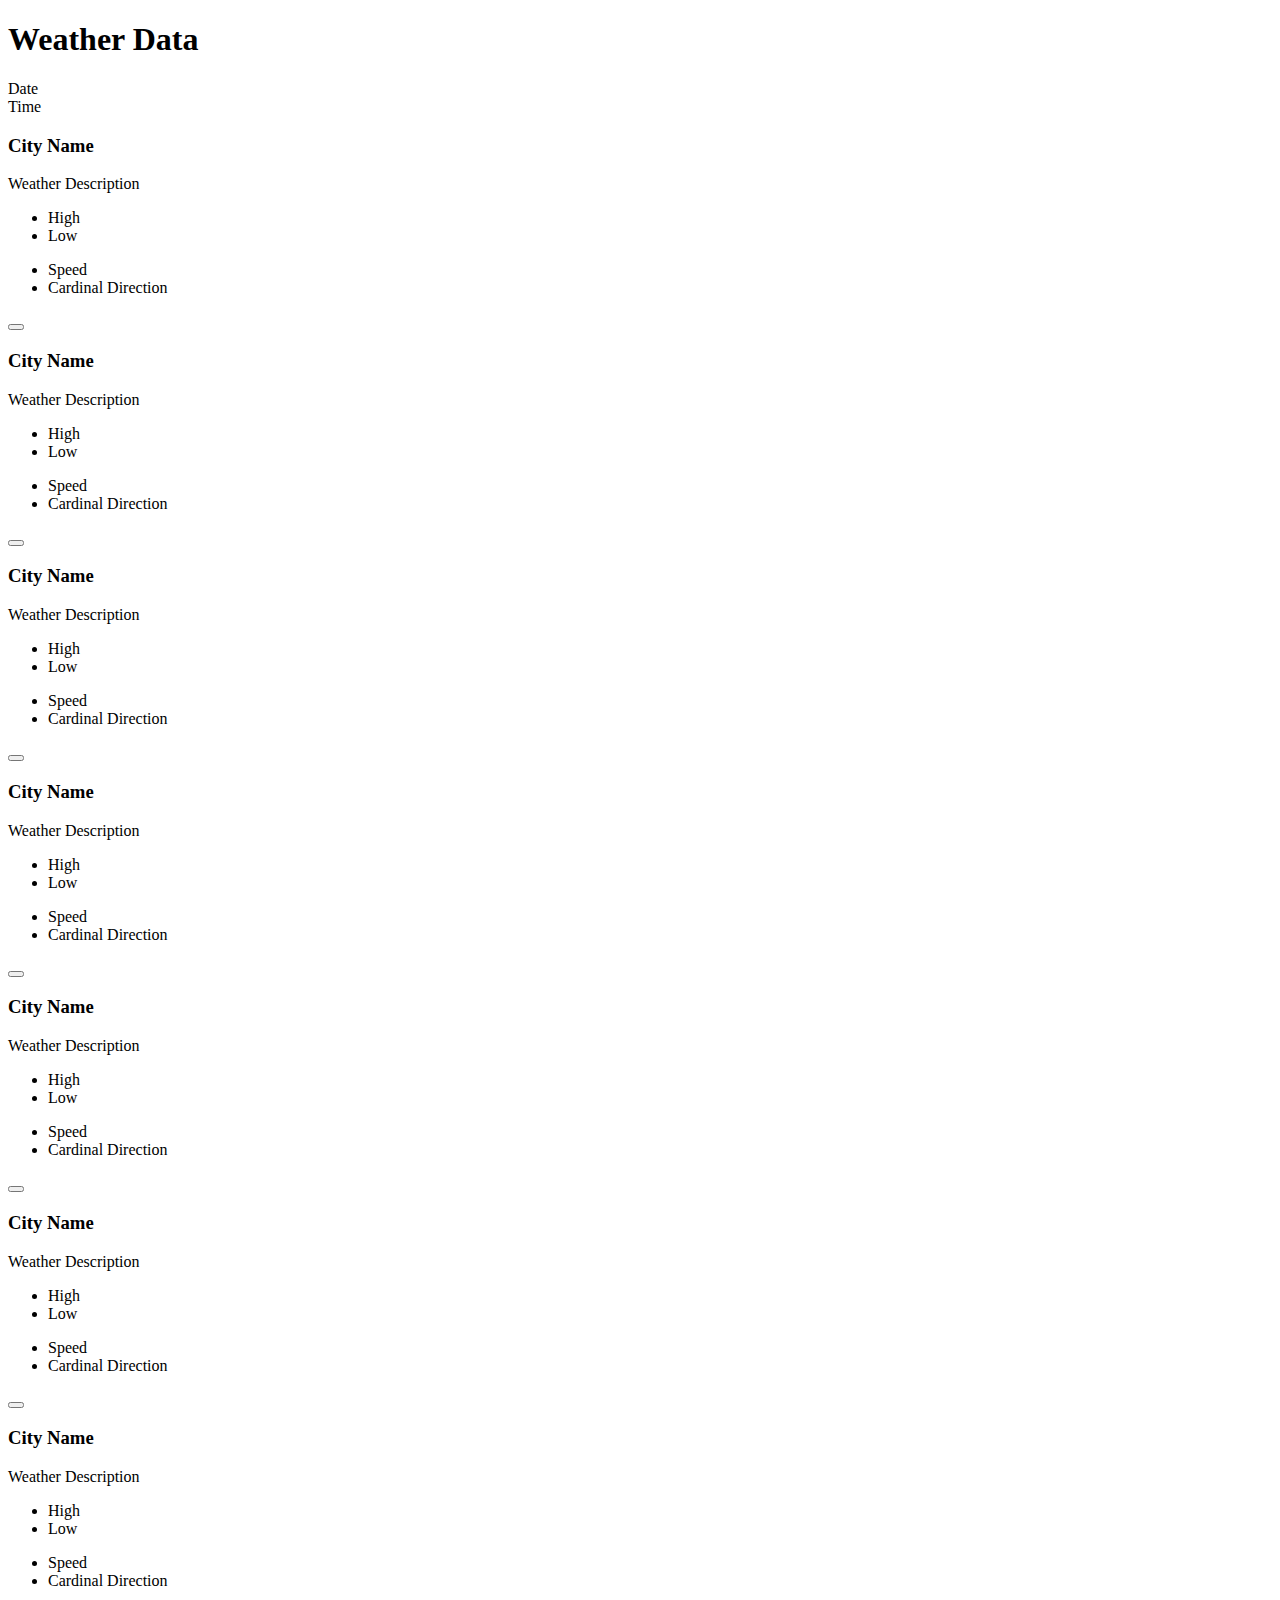
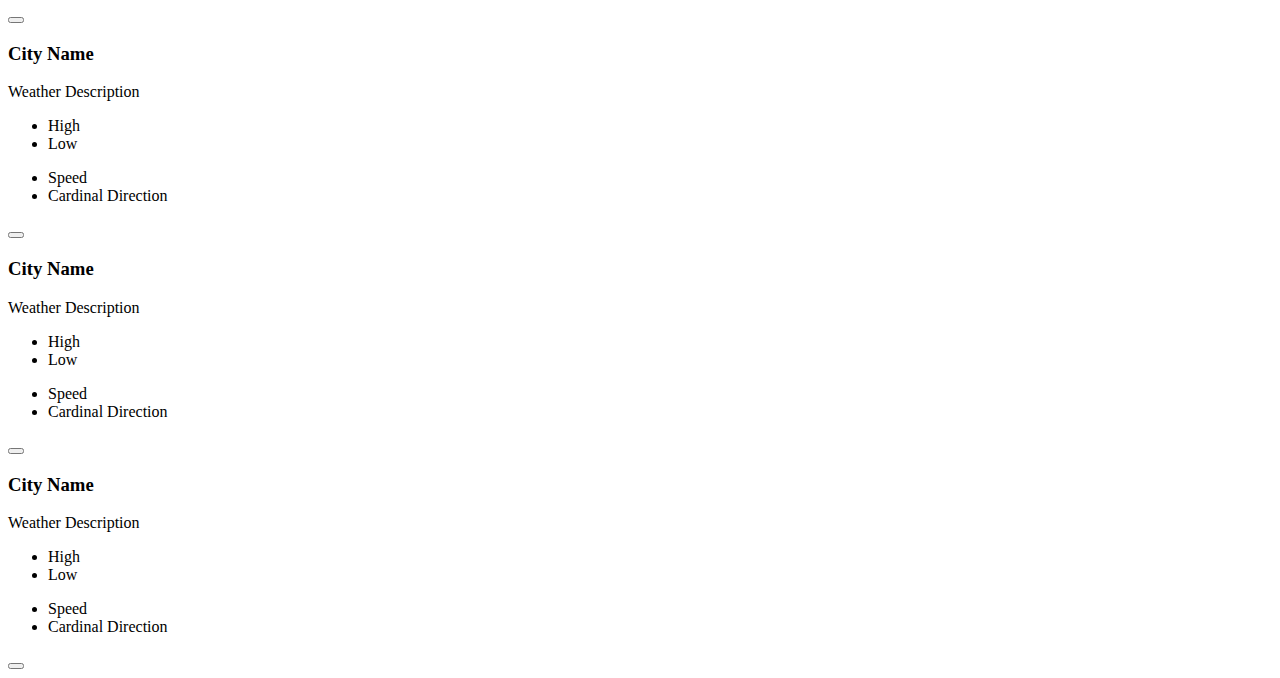
==== static.html @ 9c73d764 "added static.html with some styles" ====
<!DOCTYPE html>
<html>
<head>
	<title>Local on the 8's</title>
	<link rel="stylesheet" type="text/css" href="styles.css">
</head>
<body>
	<header>
		<h1 id="page-title">Weather Data</h1>
		<div id="day-time">
			<div class="no-styles">Date</div>
			<div class="no-styles">Time</div>
		</div>
	</header>
	<article>
		<section>
			<h3>City Name</h3>
			<span id="desc">Weather Description</span>
			<div class="temp">
				<ul>
					<li class="no-styles temp-value">High</li>
					<li class="no-styles temp-value">Low</li>
				</ul>
			</div>
			<div class="wind-desc">
				<ul>
					<li class="no-styles wind">Speed</li>
					<li class="no-styles wind">Cardinal Direction</li>
				</ul>
			</div>
			<button class="on-click"></button>
		</section>
		<section>
			<h3>City Name</h3>
			<span id="desc">Weather Description</span>
			<div class="temp">
				<ul>
					<li class="no-styles temp-value">High</li>
					<li class="no-styles temp-value">Low</li>
				</ul>
			</div>
			<div class="wind-desc">
				<ul>
					<li class="no-styles wind">Speed</li>
					<li class="no-styles wind">Cardinal Direction</li>
				</ul>
			</div>
			<button class="on-click"></button>
		</section>
		<section>
			<h3>City Name</h3>
			<span id="desc">Weather Description</span>
			<div class="temp">
				<ul>
					<li class="no-styles temp-value">High</li>
					<li class="no-styles temp-value">Low</li>
				</ul>
			</div>
			<div class="wind-desc">
				<ul>
					<li class="no-styles wind">Speed</li>
					<li class="no-styles wind">Cardinal Direction</li>
				</ul>
			</div>
			<button class="on-click"></button>
		</section>
		<section>
			<h3>City Name</h3>
			<span id="desc">Weather Description</span>
			<div class="temp">
				<ul>
					<li class="no-styles temp-value">High</li>
					<li class="no-styles temp-value">Low</li>
				</ul>
			</div>
			<div class="wind-desc">
				<ul>
					<li class="no-styles wind">Speed</li>
					<li class="no-styles wind">Cardinal Direction</li>
				</ul>
			</div>
			<button class="on-click"></button>
		</section>
		<section>
			<h3>City Name</h3>
			<span id="desc">Weather Description</span>
			<div class="temp">
				<ul>
					<li class="no-styles temp-value">High</li>
					<li class="no-styles temp-value">Low</li>
				</ul>
			</div>
			<div class="wind-desc">
				<ul>
					<li class="no-styles wind">Speed</li>
					<li class="no-styles wind">Cardinal Direction</li>
				</ul>
			</div>
			<button class="on-click"></button>
		</section>
		<section>
			<h3>City Name</h3>
			<span id="desc">Weather Description</span>
			<div class="temp">
				<ul>
					<li class="no-styles temp-value">High</li>
					<li class="no-styles temp-value">Low</li>
				</ul>
			</div>
			<div class="wind-desc">
				<ul>
					<li class="no-styles wind">Speed</li>
					<li class="no-styles wind">Cardinal Direction</li>
				</ul>
			</div>
			<button class="on-click"></button>
		</section>
		<section>
			<h3>City Name</h3>
			<span id="desc">Weather Description</span>
			<div class="temp">
				<ul>
					<li class="no-styles temp-value">High</li>
					<li class="no-styles temp-value">Low</li>
				</ul>
			</div>
			<div class="wind-desc">
				<ul>
					<li class="no-styles wind">Speed</li>
					<li class="no-styles wind">Cardinal Direction</li>
				</ul>
			</div>
			<button class="on-click"></button>
		</section>
		<section>
			<h3>City Name</h3>
			<span id="desc">Weather Description</span>
			<div class="temp">
				<ul>
					<li class="no-styles temp-value">High</li>
					<li class="no-styles temp-value">Low</li>
				</ul>
			</div>
			<div class="wind-desc">
				<ul>
					<li class="no-styles wind">Speed</li>
					<li class="no-styles wind">Cardinal Direction</li>
				</ul>
			</div>
			<button class="on-click"></button>
		</section>
		<section>
			<h3>City Name</h3>
			<span id="desc">Weather Description</span>
			<div class="temp">
				<ul>
					<li class="no-styles temp-value">High</li>
					<li class="no-styles temp-value">Low</li>
				</ul>
			</div>
			<div class="wind-desc">
				<ul>
					<li class="no-styles wind">Speed</li>
					<li class="no-styles wind">Cardinal Direction</li>
				</ul>
			</div>
			<button class="on-click"></button>
		</section>
		<section>
			<h3>City Name</h3>
			<span id="desc">Weather Description</span>
			<div class="temp">
				<ul>
					<li class="no-styles temp-value">High</li>
					<li class="no-styles temp-value">Low</li>
				</ul>
			</div>
			<div class="wind-desc">
				<ul>
					<li class="no-styles wind">Speed</li>
					<li class="no-styles wind">Cardinal Direction</li>
				</ul>
			</div>
			<button class="on-click"></button>
		</section>
	</article>

</body>
</html>
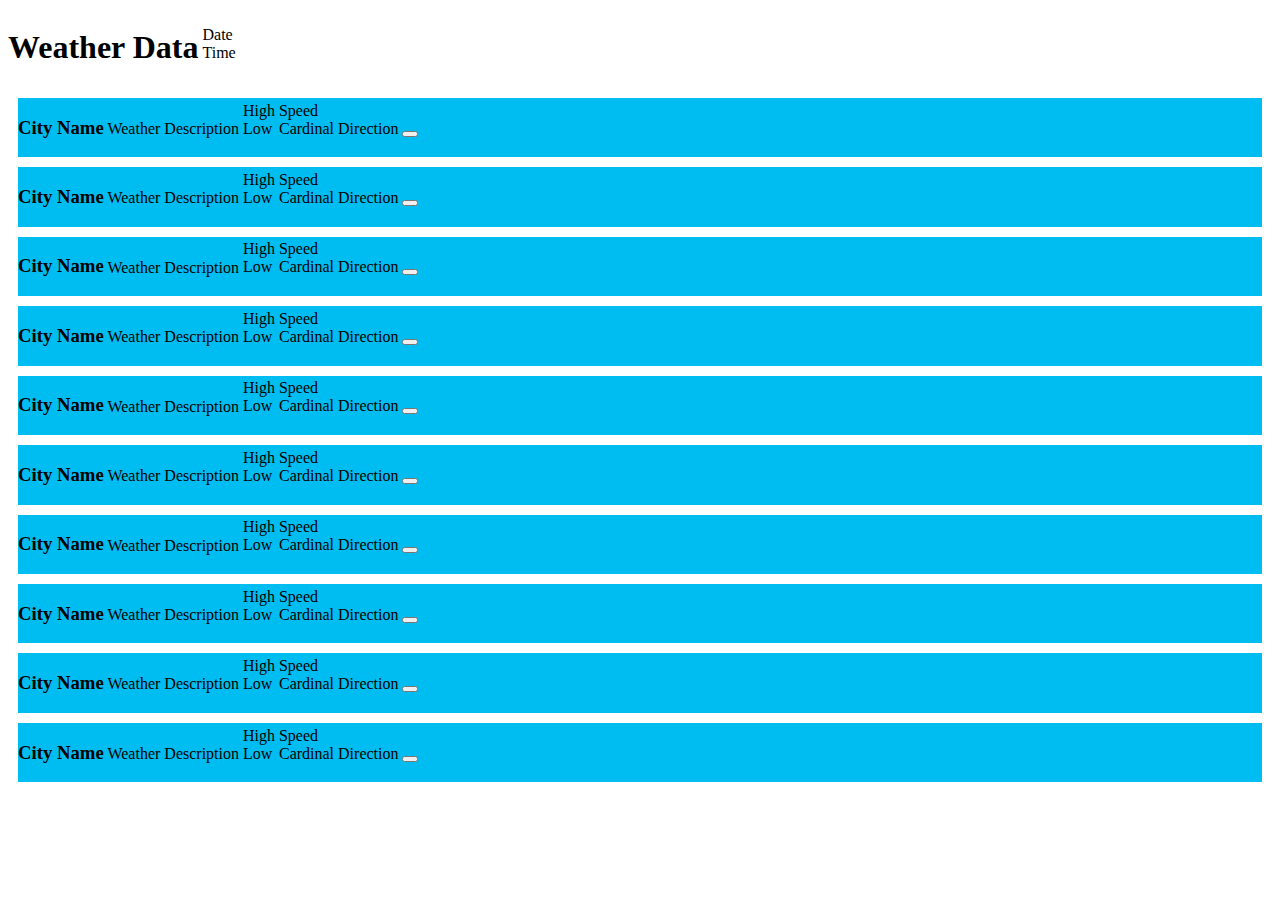
==== commit 4b318a23: "Hey" ====
--- a/static.html
+++ b/static.html
@@ -2,7 +2,7 @@
 <html>
 <head>
 	<title>Local on the 8's</title>
-	<link rel="stylesheet" type="text/css" href="styles.css">
+	<link rel="stylesheet" type="text/css" href="src/css/main.css">
 </head>
 <body>
 	<header>
--- a/src/css/main.css
+++ b/src/css/main.css
@@ -0,0 +1,34 @@
+*, *:before, *:after {
+	box-sizing: border-box;
+}
+
+.cf:after {
+	content: "";
+	display: block;
+	clear: both;
+}
+
+ul {
+	padding: 0;
+	margin: 0;
+}
+
+.no-styles {
+	list-style-type: none;
+}
+
+h3,
+.temp,
+.wind-desc,
+h1,
+#day-time,
+.desc {
+	display: inline-block;
+}
+
+
+section {
+	background-color: #00bdf1;
+	margin: 10px;
+}
+
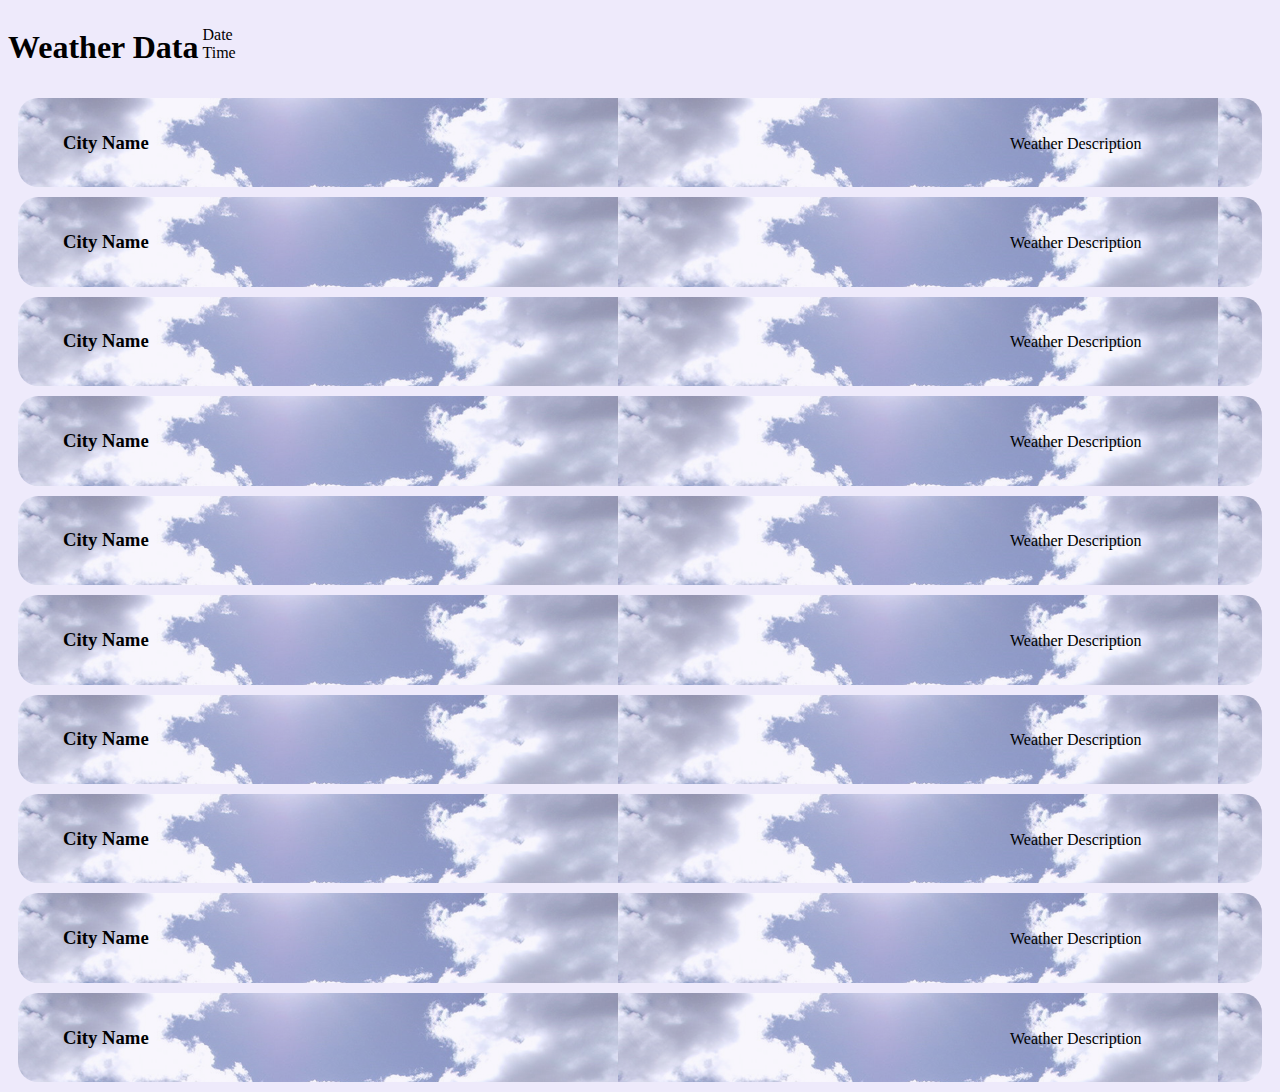
==== commit e8324b34: "added styles" ====
--- a/static.html
+++ b/static.html
@@ -13,10 +13,10 @@
 		</div>
 	</header>
 	<article>
-		<section>
+		<section class="photo">
 			<h3>City Name</h3>
 			<span id="desc">Weather Description</span>
-			<div class="temp">
+			<!-- <div class="temp">
 				<ul>
 					<li class="no-styles temp-value">High</li>
 					<li class="no-styles temp-value">Low</li>
@@ -27,13 +27,12 @@
 					<li class="no-styles wind">Speed</li>
 					<li class="no-styles wind">Cardinal Direction</li>
 				</ul>
-			</div>
-			<button class="on-click"></button>
+			</div> -->
 		</section>
-		<section>
+		<section class="photo">
 			<h3>City Name</h3>
 			<span id="desc">Weather Description</span>
-			<div class="temp">
+			<!-- <div class="temp">
 				<ul>
 					<li class="no-styles temp-value">High</li>
 					<li class="no-styles temp-value">Low</li>
@@ -44,13 +43,12 @@
 					<li class="no-styles wind">Speed</li>
 					<li class="no-styles wind">Cardinal Direction</li>
 				</ul>
-			</div>
-			<button class="on-click"></button>
+			</div> -->
 		</section>
-		<section>
+		<section class="photo">
 			<h3>City Name</h3>
 			<span id="desc">Weather Description</span>
-			<div class="temp">
+			<!-- <div class="temp">
 				<ul>
 					<li class="no-styles temp-value">High</li>
 					<li class="no-styles temp-value">Low</li>
@@ -61,13 +59,12 @@
 					<li class="no-styles wind">Speed</li>
 					<li class="no-styles wind">Cardinal Direction</li>
 				</ul>
-			</div>
-			<button class="on-click"></button>
+			</div> -->
 		</section>
-		<section>
+		<section class="photo">
 			<h3>City Name</h3>
 			<span id="desc">Weather Description</span>
-			<div class="temp">
+			<!-- <div class="temp">
 				<ul>
 					<li class="no-styles temp-value">High</li>
 					<li class="no-styles temp-value">Low</li>
@@ -78,13 +75,12 @@
 					<li class="no-styles wind">Speed</li>
 					<li class="no-styles wind">Cardinal Direction</li>
 				</ul>
-			</div>
-			<button class="on-click"></button>
+			</div> -->
 		</section>
-		<section>
+		<section class="photo">
 			<h3>City Name</h3>
 			<span id="desc">Weather Description</span>
-			<div class="temp">
+			<!-- <div class="temp">
 				<ul>
 					<li class="no-styles temp-value">High</li>
 					<li class="no-styles temp-value">Low</li>
@@ -95,13 +91,12 @@
 					<li class="no-styles wind">Speed</li>
 					<li class="no-styles wind">Cardinal Direction</li>
 				</ul>
-			</div>
-			<button class="on-click"></button>
+			</div> -->
 		</section>
-		<section>
+		<section class="photo">
 			<h3>City Name</h3>
 			<span id="desc">Weather Description</span>
-			<div class="temp">
+			<!-- <div class="temp">
 				<ul>
 					<li class="no-styles temp-value">High</li>
 					<li class="no-styles temp-value">Low</li>
@@ -112,13 +107,12 @@
 					<li class="no-styles wind">Speed</li>
 					<li class="no-styles wind">Cardinal Direction</li>
 				</ul>
-			</div>
-			<button class="on-click"></button>
+			</div> -->
 		</section>
-		<section>
+		<section class="photo">
 			<h3>City Name</h3>
 			<span id="desc">Weather Description</span>
-			<div class="temp">
+			<!-- <div class="temp">
 				<ul>
 					<li class="no-styles temp-value">High</li>
 					<li class="no-styles temp-value">Low</li>
@@ -129,13 +123,12 @@
 					<li class="no-styles wind">Speed</li>
 					<li class="no-styles wind">Cardinal Direction</li>
 				</ul>
-			</div>
-			<button class="on-click"></button>
+			</div> -->
 		</section>
-		<section>
+		<section class="photo">
 			<h3>City Name</h3>
 			<span id="desc">Weather Description</span>
-			<div class="temp">
+			<!-- <div class="temp">
 				<ul>
 					<li class="no-styles temp-value">High</li>
 					<li class="no-styles temp-value">Low</li>
@@ -146,13 +139,12 @@
 					<li class="no-styles wind">Speed</li>
 					<li class="no-styles wind">Cardinal Direction</li>
 				</ul>
-			</div>
-			<button class="on-click"></button>
+			</div> -->
 		</section>
-		<section>
+		<section class="photo">
 			<h3>City Name</h3>
 			<span id="desc">Weather Description</span>
-			<div class="temp">
+			<!-- <div class="temp">
 				<ul>
 					<li class="no-styles temp-value">High</li>
 					<li class="no-styles temp-value">Low</li>
@@ -163,13 +155,12 @@
 					<li class="no-styles wind">Speed</li>
 					<li class="no-styles wind">Cardinal Direction</li>
 				</ul>
-			</div>
-			<button class="on-click"></button>
+			</div> -->
 		</section>
-		<section>
+		<section class="photo">
 			<h3>City Name</h3>
 			<span id="desc">Weather Description</span>
-			<div class="temp">
+			<!-- <div class="temp">
 				<ul>
 					<li class="no-styles temp-value">High</li>
 					<li class="no-styles temp-value">Low</li>
@@ -180,8 +171,7 @@
 					<li class="no-styles wind">Speed</li>
 					<li class="no-styles wind">Cardinal Direction</li>
 				</ul>
-			</div>
-			<button class="on-click"></button>
+			</div> -->
 		</section>
 	</article>
 
--- a/src/css/main.css
+++ b/src/css/main.css
@@ -17,18 +17,58 @@
 	list-style-type: none;
 }
 
+body {
+	background-color: #eeeafb;
+}
+
 h3,
 .temp,
 .wind-desc,
 h1,
 #day-time,
-.desc {
+#desc {
 	display: inline-block;
 }
 
 
 section {
-	background-color: #00bdf1;
 	margin: 10px;
+	border-radius: 50px;
+	position: relative;
+	z-index: 1;
+
 }
 
+h3,
+#desc {
+	width: 45%;
+}
+
+h3 {
+	padding: 15px 0;
+	padding-left: 45px;
+}
+
+#desc {
+	text-align: right;
+}
+
+.photo:after {
+	content: '';
+	position: absolute;
+	top: 0;
+	right: 0;
+	bottom: 0;
+	left: 0;
+	background-image: url('../../partly-cloudy.jpg');
+	z-index: -1;
+	opacity: 0.6;
+	border-radius: 20px;
+}
+
+
+
+
+
+
+
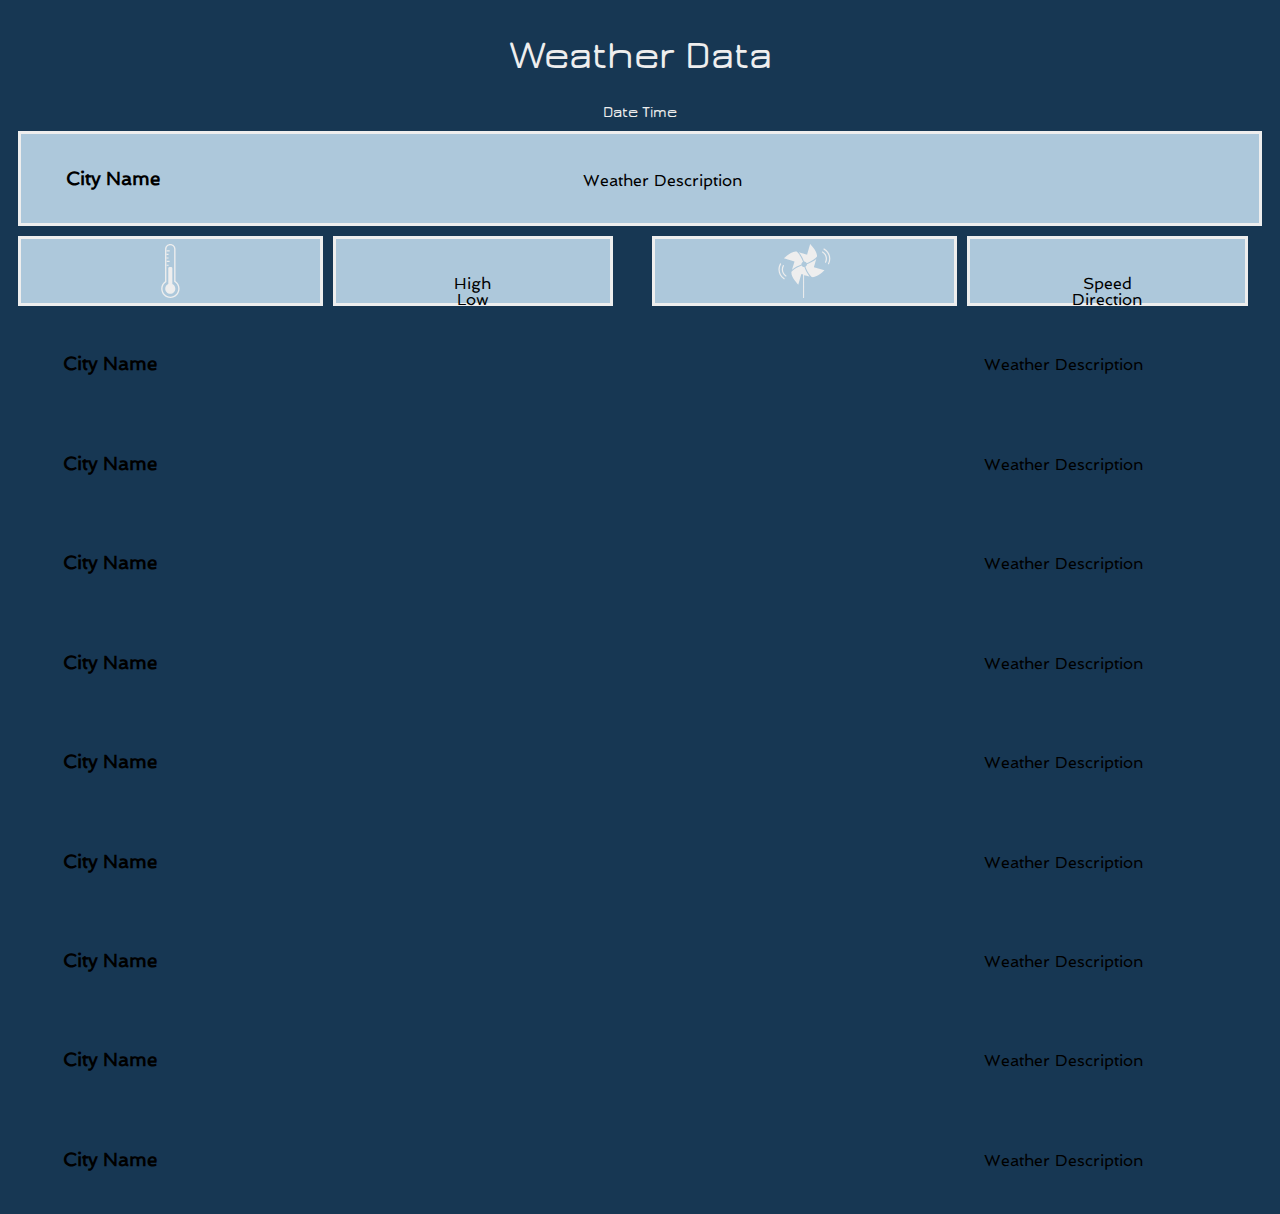
==== commit cd311a18: "completed mobile view" ====
--- a/static.html
+++ b/static.html
@@ -8,28 +8,90 @@
 	<header>
 		<h1 id="page-title">Weather Data</h1>
 		<div id="day-time">
-			<div class="no-styles">Date</div>
-			<div class="no-styles">Time</div>
+			<div id="date" class="no-styles">Date</div>
+			<div id="time" class="no-styles">Time</div>
 		</div>
 	</header>
 	<article>
-		<section class="photo">
-			<h3>City Name</h3>
-			<span id="desc">Weather Description</span>
-			<!-- <div class="temp">
-				<ul>
-					<li class="no-styles temp-value">High</li>
-					<li class="no-styles temp-value">Low</li>
-				</ul>
-			</div>
-			<div class="wind-desc">
-				<ul>
-					<li class="no-styles wind">Speed</li>
-					<li class="no-styles wind">Cardinal Direction</li>
-				</ul>
-			</div> -->
-		</section>
-		<section class="photo">
+		<section class="cf">
+			<div class="city-info">
+				<h3>City Name</h3>
+				<span class="desc">Weather Description</span>
+			</div>
+			<section class="temp-container">
+				<div id="thermometer">
+			<!-- SVG IMAGE -->
+					<svg version="1.1" xmlns="http://www.w3.org/2000/svg" xmlns:xlink="http://www.w3.org/1999/xlink" x="0px" y="0px"
+						 viewBox="0 0 321.033 939.519" style="enable-background:new 0 0 321.033 939.519;" xml:space="preserve">
+						<g id="thermometer-2">
+							<path id="thermometer-2_1_" d="M249.88,645.577V88.606C249.88,39.725,208.951,0,158.658,0C108.4,0,67.47,39.725,67.47,88.606
+								v559.553C25.543,678.073,0,727.022,0,778.968c0,88.467,72.014,160.551,160.517,160.551c88.467,0,160.517-72.083,160.517-160.551
+								C321.033,725.128,294.079,675.215,249.88,645.577z M160.517,915.696c-75.525,0-136.73-61.204-136.73-136.728
+								c0-50.26,27.092-94.148,67.47-117.901V88.606c0-35.87,30.121-64.854,67.401-64.854c37.212,0,67.435,28.984,67.435,64.854v570.327
+								c42.41,23.235,71.12,68.262,71.12,120.035C297.212,854.492,236.007,915.696,160.517,915.696z M148.468,130.362H97.178v-20.241
+								h51.291V130.362z M146.816,313.081H97.97v-20.207h48.846V313.081z M128.468,190.981H95.284v-20.206h33.184V190.981z
+								 M128.468,253.253H95.25v-20.172h33.218V253.253z M96.936,359.38h33.15v20.207h-33.15V359.38z M246.713,778.244
+								c0,48.606-39.38,88.056-88.055,88.056c-48.641,0-88.055-39.45-88.055-88.056c0-36.317,21.927-67.436,53.253-80.894V420.035
+								c0-17.9,18.554-18.555,38.003-18.555c19.483,0,32.53,0.654,32.53,18.555v277.796C225.198,711.532,246.713,742.341,246.713,778.244z
+								"/>
+						</g>
+						<g id="Layer_1">
+						</g>
+					</svg>
+			<!-- END SVG IMAGE -->
+				</div>
+				<div class="temp">
+					<ul>
+						<li class="no-styles temp-value">High</li>
+						<li class="no-styles temp-value">Low</li>
+					</ul>
+				</div>
+			</section>
+			<section class="wind-container">
+				<div id="wind">
+			<!-- SVG IMAGE -->
+					<svg version="1.1" xmlns="http://www.w3.org/2000/svg" xmlns:xlink="http://www.w3.org/1999/xlink" x="0px" y="0px"
+						 viewBox="0 0 762.387 793.395" style="enable-background:new 0 0 762.387 793.395;" xml:space="preserve">
+						<g id="weather-vane-2">
+							<path id="weather-vane-2_1_" d="M236.062,256.867L79.9,211.118c0,0,115.49-116.282,188.571-99.174
+								c32.461,26.092,59.828,73.563,78.657,116.076c5.284,11.807,9.88,23.167,13.89,33.597c-10.224,4.75-18.434,13.735-21.824,25.439
+								c-1.325,4.647-1.79,9.328-1.532,13.838c-41.016,15.525-97.436,41.136-136.833,76.282c18.4-62.926,35.181-120.31,35.181-120.31
+								H236.062z M389.951,259.242c11.67,3.442,20.638,11.704,25.439,21.859c10.413-3.958,21.772-8.605,33.58-13.872
+								c42.513-18.829,90.017-46.196,116.076-78.692C582.171,115.525,465.82,0,465.82,0l-45.697,156.145v-0.035
+								c0,0-57.367-16.764-120.327-35.181c35.181,39.38,60.757,95.835,76.282,136.764C380.674,257.487,385.305,257.968,389.951,259.242z
+								 M366.974,337.762c-11.704-3.408-20.637-11.601-25.491-21.755c-10.413,3.993-21.738,8.537-33.562,13.838
+								c-42.513,18.864-89.983,46.162-116.076,78.692c-17.126,73.08,99.225,188.502,99.225,188.502l45.697-156.144v0.068
+								c0,0,9.741,2.823,25.37,7.401c0,109.535,0,334.32,0,339.724c0,7.092,14.785,7.058,14.785,0c0-5.198,0-217.728,0-330.223
+								c18.589,5.474,57.831,11.773,80.155,18.279c-35.13-39.416-60.757-95.767-76.283-136.833
+								C376.251,339.586,371.604,339.173,366.974,337.762z M520.864,340.206c0,0,16.781-57.418,35.198-120.275
+								c-39.414,35.146-95.783,60.757-136.799,76.248c0.259,4.544-0.224,9.191-1.531,13.872c-3.442,11.669-11.688,20.654-21.877,25.439
+								c4.011,10.397,8.641,21.756,13.891,33.597c18.88,42.513,46.195,90.018,78.691,116.008c73.081,17.176,188.52-99.209,188.52-99.209
+								l-156.128-45.68H520.864z M651.673,111.256c-4.234-2.376-9.639-0.964-12.031,3.27c-2.427,4.268-0.93,9.673,3.287,12.048
+								c48.743,27.745,66.627,86.506,41.515,136.73c-2.169,4.337-0.431,9.639,3.924,11.808c1.273,0.689,2.634,0.929,3.943,0.929
+								c3.235,0,6.35-1.755,7.917-4.854C729.589,212.461,708.694,143.717,651.673,111.256z M674.839,67.813
+								c-4.268-2.409-9.621-0.929-12.048,3.339c-2.375,4.2-0.896,9.57,3.321,12.014c72.514,41.273,99.088,128.709,61.739,203.373
+								c-2.185,4.303-0.431,9.639,3.941,11.807c1.291,0.585,2.6,0.929,3.925,0.929c3.235,0,6.334-1.79,7.917-4.853
+								C785.2,211.256,755.665,113.907,674.839,67.813z M114.374,461.549c-47.056-30.568-61.497-90.259-33.562-138.865
+								c2.427-4.269,0.981-9.639-3.253-12.082c-4.234-2.41-9.621-0.964-12.066,3.27c-32.685,56.902-15.8,126.782,39.312,162.444
+								c2.892,1.894,6.472,1.859,9.26,0.207c1.136-0.654,2.134-1.584,2.926-2.789C119.659,469.639,118.488,464.233,114.374,461.549z
+								 M88.746,503.579C18.695,458.175-2.751,369.328,38.816,297.005c2.427-4.234,0.929-9.604-3.236-12.083
+								c-4.269-2.375-9.656-0.964-12.1,3.27c-46.265,80.654-22.323,179.587,55.663,230.154c2.926,1.894,6.489,1.86,9.277,0.207
+								c1.136-0.688,2.168-1.618,2.926-2.823C93.996,511.669,92.808,506.196,88.746,503.579z"/>
+						</g>
+						<g id="Layer_1">
+						</g>
+					</svg>
+			<!-- END SVG IMAGE -->
+				</div>
+				<div class="wind-desc">
+					<ul>
+						<li class="no-styles wind">Speed</li>
+						<li class="no-styles wind">Direction</li>
+					</ul>
+				</div>
+			</section>
+		</section>
+		<section>
 			<h3>City Name</h3>
 			<span id="desc">Weather Description</span>
 			<!-- <div class="temp">
--- a/src/css/main.css
+++ b/src/css/main.css
@@ -1,6 +1,86 @@
 *, *:before, *:after {
 	box-sizing: border-box;
 }
+
+
+/*Start of LOADING ANIMATION*/
+
+body {
+  background-color: #eee;
+}
+
+.container {
+  position: absolute;
+  top: 50%;
+  left: 50%;
+  width: 100px;
+  height: 100px;
+  margin-top: -50px;
+  margin-left: -50px;
+
+  /* Rotate without tweening, 90 degrees CCW every second */
+  animation: rotate 4s steps(4) infinite;
+  -webkit-animation: rotate 4s steps(4) infinite;
+}
+
+.box {
+  position: absolute;
+  background-color: #6DAEDB;  /* Lighter shade: ADC8DB */  /* Darker shade: 173753 */
+}
+
+/* This one stays put */
+.box1 {  
+  top: 0;
+  left: 0;
+  width: 50%;
+  height: 100%;
+}
+
+/* This one drops down */
+.box2 {
+  top: 0;
+  left: 50%;
+  width: 50%;
+  height: 50%;
+  
+  animation-name: drop;
+  animation-duration: 1s;  
+  animation-timing-function: cubic-bezier;  
+  animation-iteration-count: infinite;
+  
+  -webkit-animation-name: drop;
+  -webkit-animation-duration: 1s;  
+  -webkit-animation-timing-function: cubic-bezier;
+  -webkit-animation-iteration-count: infinite;   
+}
+
+@keyframes drop {
+  0%   { top: 0%;  left: 50%; }
+  50%  { top: 50%; left: 50%; }
+  100% { top: 50%; left: 50%; }
+}
+
+@-webkit-keyframes drop {
+  0%   { top: 0%;  left: 50%; }
+  50%  { top: 50%; left: 50%; }
+  100% { top: 50%; left: 50%; }
+}
+
+@keyframes rotate {
+  from { transform: rotate(0deg);    }
+  to   { transform: rotate(-360deg); }
+}
+
+@-webkit-keyframes rotate {
+  from { -webkit-transform: rotate(0deg);    }
+  to   { -webkit-transform: rotate(-360deg); }
+}
+
+/* End of LOADING ANIMATION*/
+
+
+
+
 
 .cf:after {
 	content: "";
@@ -17,25 +97,32 @@
 	list-style-type: none;
 }
 
+
 body {
-	background-color: #eeeafb;
-}
+
+	background-color: #173753;
+
+	
+}
+
 
 h3,
 .temp,
 .wind-desc,
 h1,
 #day-time,
-#desc {
+#desc, 
+#date,
+#time {
 	display: inline-block;
 }
 
 
 section {
 	margin: 10px;
-	border-radius: 50px;
-	position: relative;
-	z-index: 1;
+	/*border-radius: 50px;*/
+	/*position: relative;
+	z-index: 1;*/
 
 }
 
@@ -53,22 +140,138 @@
 	text-align: right;
 }
 
-.photo:after {
-	content: '';
-	position: absolute;
-	top: 0;
-	right: 0;
-	bottom: 0;
-	left: 0;
-	background-image: url('../../partly-cloudy.jpg');
-	z-index: -1;
-	opacity: 0.6;
-	border-radius: 20px;
-}
-
-
-
-
-
-
-
+
+/* --- FONT FAMILIES --- */
+
+@font-face {
+  font-family: Jura-bold;
+  src: url('../../Jura/Jura-DemiBold.ttf');
+}
+
+#page-title,
+#date,
+#time {
+  font-family: Jura-bold;
+  color: #eee;
+}
+
+#page-title {
+  font-size: 40px;
+  text-align: center;
+  width: 100%;
+}
+
+#day-time {
+  text-align: center;
+  width: 100%;
+}
+
+
+@font-face {
+  font-family: spinnaker-regular;
+  src: url('../../Spinnaker/Spinnaker-Regular.ttf');
+}
+
+section {
+  font-family: spinnaker-regular;
+}
+
+
+.city-info,
+.temp,
+.wind-desc {
+  background-color: #ADC8DB;
+}
+
+#thermometer,
+#wind {
+  width: 50%;
+  height: 70px;
+  background-color: #ADC8DB;
+  float: left; 
+  fill: #eee;
+  padding: 5px 0;
+  border: 3px solid #eee;
+}
+
+#thermometer svg {
+  width: 100%;
+  height: 100%;
+}
+
+#wind svg {
+  width: 100%;
+  height: 100%;
+
+}
+
+
+.wind-desc,
+.temp {
+  width: 46%;
+  height: 70px;
+  text-align: center;
+  line-height: 100%;
+  padding-top: 6%;
+  margin-left: 10px;
+  border: 3px solid #eee;
+}
+
+.temp {
+  float: left;
+
+}
+
+.temp-container,
+.wind-container {
+  width: 49%;
+  margin: 0;
+  margin-top: 10px;
+}
+
+.temp-container {
+  float: left;
+  /*margin: 5px;*/
+}
+
+.wind-container {
+  float: right;
+  /*margin: 5px;*/
+}
+
+.city-info {
+  border: 3px solid #eee;
+}
+
+
+
+
+
+
+
+
+
+
+
+
+
+
+
+
+
+
+
+
+
+
+
+
+
+
+
+
+
+
+
+
+
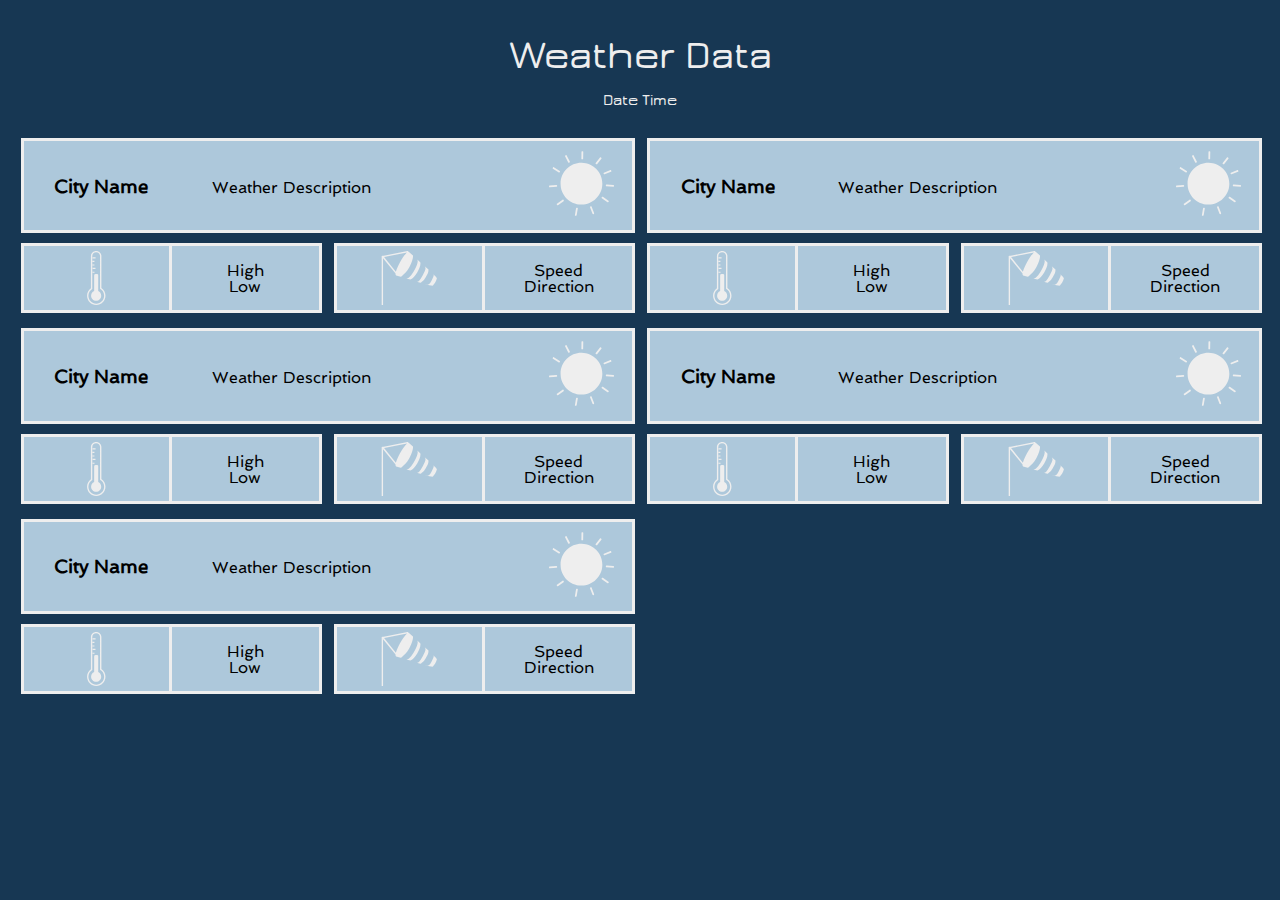
==== commit fe833c23: "added responsiveness" ====
--- a/static.html
+++ b/static.html
@@ -12,14 +12,51 @@
 			<div id="time" class="no-styles">Time</div>
 		</div>
 	</header>
-	<article>
-		<section class="cf">
+	<article class="cf">
+		<section class="cf main-sections">
 			<div class="city-info">
 				<h3>City Name</h3>
 				<span class="desc">Weather Description</span>
+			<div class="sun">
+		<!-- SVG IMAGE -->
+				<svg version="1.1" xmlns="http://www.w3.org/2000/svg" xmlns:xlink="http://www.w3.org/1999/xlink" x="0px" y="0px"
+			 viewBox="0 0 705.139 701.386" style="enable-background:new 0 0 705.139 701.386;" xml:space="preserve">
+				<g id="sun">
+					<path id="sun_1_" d="M578.597,356.577c-1.98,125.112-104.974,224.922-230.104,222.96
+						c-125.095-1.962-224.888-104.957-222.926-230.069c1.962-125.077,104.957-224.888,230.05-222.926
+						C480.731,128.504,580.559,231.499,578.597,356.577z M357.563,88.383l6.437,0.104c3.528,0.051,6.455-2.737,6.523-6.317l1.187-75.56
+						c0.052-3.545-2.806-6.455-6.316-6.506l-6.437-0.104c-3.546-0.069-6.472,2.771-6.523,6.3l-1.187,75.559
+						C351.178,85.44,354.017,88.332,357.563,88.383z M208.699,121.809c1.635,3.184,5.525,4.423,8.692,2.788l5.697-2.909
+						c3.167-1.618,4.441-5.474,2.806-8.624l-34.406-67.332c-1.618-3.167-5.508-4.406-8.675-2.771l-5.748,2.875
+						c-3.133,1.686-4.389,5.56-2.754,8.692L208.699,121.809z M106.48,230.466c3.046,1.876,7.005,0.964,8.881-1.979l3.425-5.473
+						c1.877-3.012,1.016-7.005-2.031-8.864l-63.976-40.258c-2.978-1.859-6.988-0.93-8.882,2.014l-3.408,5.474
+						c-1.876,2.995-0.981,7.005,2.014,8.898L106.48,230.466z M88.648,378.436l-0.551-6.437c-0.292-3.512-3.425-6.146-6.936-5.835
+						l-75.318,6.454c-3.511,0.327-6.127,3.46-5.818,7.005l0.534,6.386c0.31,3.528,3.425,6.146,6.936,5.87l75.301-6.489
+						C86.342,385.113,88.993,381.946,88.648,378.436z M156.204,528.039c-2.082-2.858-6.127-3.546-9.019-1.429l-61.274,44.182
+						c-2.84,2.118-3.528,6.146-1.446,8.985l3.752,5.266c2.082,2.874,6.127,3.528,8.985,1.463l61.308-44.268
+						c2.857-2.083,3.528-6.11,1.429-8.951L156.204,528.039z M307.288,614.098l-6.334-1.032c-3.511-0.654-6.85,1.737-7.418,5.215
+						l-12.581,74.544c-0.585,3.493,1.738,6.815,5.249,7.435l6.368,1.032c3.477,0.603,6.816-1.755,7.401-5.215l12.582-74.562
+						C313.158,617.987,310.765,614.682,307.288,614.098z M454.534,598.107l-5.971,2.324c-3.356,1.307-4.992,5.007-3.719,8.347
+						l27.195,70.499c1.273,3.305,4.992,4.957,8.348,3.718l5.99-2.359c3.287-1.273,4.957-5.025,3.666-8.312l-27.177-70.483
+						C461.574,598.522,457.856,596.869,454.534,598.107z M584.156,494.458c-2.875-2.064-6.902-1.41-9.003,1.48l-3.716,5.268
+						c-2.049,2.84-1.377,6.919,1.497,8.949l61.515,43.96c2.908,2.03,6.901,1.325,8.966-1.515l3.735-5.268
+						c2.082-2.89,1.377-6.901-1.481-9.001L584.156,494.458z M699.147,367.333l-75.404-4.853c-3.562-0.224-6.627,2.444-6.851,6.024
+						l-0.413,6.404c-0.241,3.58,2.444,6.591,6.007,6.849l75.422,4.853c3.546,0.189,6.558-2.479,6.817-6.023l0.395-6.403
+						C705.395,370.621,702.709,367.592,699.147,367.333z M602.71,250.81l70.481-27.383c3.288-1.274,4.941-4.992,3.667-8.296
+						l-2.342-6.007c-1.307-3.339-5.007-4.974-8.33-3.649l-70.447,27.315c-3.321,1.307-4.941,5.025-3.666,8.313l2.341,6.024
+						C595.687,250.432,599.423,252.067,602.71,250.81z M512.229,141.671c2.788,2.169,6.833,1.738,9.036-1.05l47.039-59.191
+						c2.203-2.771,1.738-6.782-1.05-9.002l-5.009-3.993c-2.789-2.22-6.833-1.755-9.036,0.981l-47.039,59.191
+						c-2.203,2.771-1.74,6.851,1.05,9.019L512.229,141.671z"/>
+						</g>
+						<g id="Layer_1">
+						</g>
+					</svg>
+		<!-- END SVG IMAGE -->
+				</div>
 			</div>
+
 			<section class="temp-container">
-				<div id="thermometer">
+				<div class="thermometer">
 			<!-- SVG IMAGE -->
 					<svg version="1.1" xmlns="http://www.w3.org/2000/svg" xmlns:xlink="http://www.w3.org/1999/xlink" x="0px" y="0px"
 						 viewBox="0 0 321.033 939.519" style="enable-background:new 0 0 321.033 939.519;" xml:space="preserve">
@@ -48,35 +85,27 @@
 				</div>
 			</section>
 			<section class="wind-container">
-				<div id="wind">
-			<!-- SVG IMAGE -->
-					<svg version="1.1" xmlns="http://www.w3.org/2000/svg" xmlns:xlink="http://www.w3.org/1999/xlink" x="0px" y="0px"
-						 viewBox="0 0 762.387 793.395" style="enable-background:new 0 0 762.387 793.395;" xml:space="preserve">
-						<g id="weather-vane-2">
-							<path id="weather-vane-2_1_" d="M236.062,256.867L79.9,211.118c0,0,115.49-116.282,188.571-99.174
-								c32.461,26.092,59.828,73.563,78.657,116.076c5.284,11.807,9.88,23.167,13.89,33.597c-10.224,4.75-18.434,13.735-21.824,25.439
-								c-1.325,4.647-1.79,9.328-1.532,13.838c-41.016,15.525-97.436,41.136-136.833,76.282c18.4-62.926,35.181-120.31,35.181-120.31
-								H236.062z M389.951,259.242c11.67,3.442,20.638,11.704,25.439,21.859c10.413-3.958,21.772-8.605,33.58-13.872
-								c42.513-18.829,90.017-46.196,116.076-78.692C582.171,115.525,465.82,0,465.82,0l-45.697,156.145v-0.035
-								c0,0-57.367-16.764-120.327-35.181c35.181,39.38,60.757,95.835,76.282,136.764C380.674,257.487,385.305,257.968,389.951,259.242z
-								 M366.974,337.762c-11.704-3.408-20.637-11.601-25.491-21.755c-10.413,3.993-21.738,8.537-33.562,13.838
-								c-42.513,18.864-89.983,46.162-116.076,78.692c-17.126,73.08,99.225,188.502,99.225,188.502l45.697-156.144v0.068
-								c0,0,9.741,2.823,25.37,7.401c0,109.535,0,334.32,0,339.724c0,7.092,14.785,7.058,14.785,0c0-5.198,0-217.728,0-330.223
-								c18.589,5.474,57.831,11.773,80.155,18.279c-35.13-39.416-60.757-95.767-76.283-136.833
-								C376.251,339.586,371.604,339.173,366.974,337.762z M520.864,340.206c0,0,16.781-57.418,35.198-120.275
-								c-39.414,35.146-95.783,60.757-136.799,76.248c0.259,4.544-0.224,9.191-1.531,13.872c-3.442,11.669-11.688,20.654-21.877,25.439
-								c4.011,10.397,8.641,21.756,13.891,33.597c18.88,42.513,46.195,90.018,78.691,116.008c73.081,17.176,188.52-99.209,188.52-99.209
-								l-156.128-45.68H520.864z M651.673,111.256c-4.234-2.376-9.639-0.964-12.031,3.27c-2.427,4.268-0.93,9.673,3.287,12.048
-								c48.743,27.745,66.627,86.506,41.515,136.73c-2.169,4.337-0.431,9.639,3.924,11.808c1.273,0.689,2.634,0.929,3.943,0.929
-								c3.235,0,6.35-1.755,7.917-4.854C729.589,212.461,708.694,143.717,651.673,111.256z M674.839,67.813
-								c-4.268-2.409-9.621-0.929-12.048,3.339c-2.375,4.2-0.896,9.57,3.321,12.014c72.514,41.273,99.088,128.709,61.739,203.373
-								c-2.185,4.303-0.431,9.639,3.941,11.807c1.291,0.585,2.6,0.929,3.925,0.929c3.235,0,6.334-1.79,7.917-4.853
-								C785.2,211.256,755.665,113.907,674.839,67.813z M114.374,461.549c-47.056-30.568-61.497-90.259-33.562-138.865
-								c2.427-4.269,0.981-9.639-3.253-12.082c-4.234-2.41-9.621-0.964-12.066,3.27c-32.685,56.902-15.8,126.782,39.312,162.444
-								c2.892,1.894,6.472,1.859,9.26,0.207c1.136-0.654,2.134-1.584,2.926-2.789C119.659,469.639,118.488,464.233,114.374,461.549z
-								 M88.746,503.579C18.695,458.175-2.751,369.328,38.816,297.005c2.427-4.234,0.929-9.604-3.236-12.083
-								c-4.269-2.375-9.656-0.964-12.1,3.27c-46.265,80.654-22.323,179.587,55.663,230.154c2.926,1.894,6.489,1.86,9.277,0.207
-								c1.136-0.688,2.168-1.618,2.926-2.823C93.996,511.669,92.808,506.196,88.746,503.579z"/>
+				<div class="wind">
+			<!-- SVG IMAGE -->
+					<svg version="1.1" xmlns="http://www.w3.org/2000/svg" xmlns:xlink="http://www.w3.org/1999/xlink" x="0px" y="0px"
+					 viewBox="0 0 730.778 714.9" style="enable-background:new 0 0 730.778 714.9;" xml:space="preserve">
+				<g id="weather-vane">
+					<path id="weather-vane_1_" d="M414.889,72.422c0-0.93-0.035-1.894-0.052-2.72l-0.345-9.328l-53.115-48.537
+						c-3.064-1.686-15.422-12.771-20.103-11.773L27.539,63.23c-2.875-0.929-6.438-1.515-10.345-1.515C7.711,61.715,0,65.158,0,69.496
+						V714.9h18.193V95.45l165.491,201.067c-0.844,7.229-0.482,12.771,1.187,16.179c0.809,4.751,2.977,8.641,6.592,10.637l61.6,18.141
+						l8.211-4.991c29.363-17.797,78.348-70.947,103.098-116.455C389.517,174.384,414.991,107.396,414.889,72.422z M242.736,149.426
+						c-26.505,48.606-45.869,94.079-54.509,125.336L34.423,84.332v-4.888l301.91-60.826C313.89,35.795,277.229,86.122,242.736,149.426z
+						 M586.367,341.646c-24.871,45.095-34.802,55.904-64.113,73.907l-8.829,5.404c-17.419-5.232-34.269-10.429-49.33-15.18
+						c0.982,0.138,1.963,0.31,2.943,0.31c0.034,0,0.086,0,0.156,0c24.939-0.689,43.236-25.37,76.987-86.437
+						c24.958-45.68,36.059-72.014,36.197-91.876c0.086-11.153-4.045-20.034-10.638-27.435c14.27,12.668,31.825,28.537,50.052,45.335
+						l-0.533,8.331C616.987,289.289,611.944,294.763,586.367,341.646z M472.393,280.098c-24.373,44.545-55.56,76.144-84.51,93.805
+						l-8.108,4.957l-54.01-15.972c1.274,0.172,2.53,0.344,3.838,0.344c0.069,0,0.087,0,0.172,0
+						c30.379-0.86,64.423-38.933,101.566-105.852c29.087-53.356,45.628-94.285,45.748-122.306c0.018-8.537-1.669-16.11-5.3-22.238
+						l41.342,37.797l0.361,10.361c0.018,1.309,0.068,2.582,0.068,3.925C513.613,197.481,496.73,235.726,472.393,280.098z
+						 M730.567,362.921l-7.711,22.891l-12.701,26.299l-11.326,18.932l-20.465,25.99c-3.477,6.404-51.326-4.303-106.196-19.277
+						c11.686,2.995,21.325,5.232,24.922,6.23c4.646,1.241,8.846,1.894,12.891,1.894c0.138,0,0.275,0.07,0.379,0.07
+						c10,0,18.21-5.37,25.663-15.146c7.745-10.052,16.041-25.164,28.417-47.504c16.591-30.293,24.336-46.748,24.474-60.689
+						c0.018-5.37-1.325-10.052-3.632-14.389C713.167,336.001,733.063,358.377,730.567,362.921z"/>
 						</g>
 						<g id="Layer_1">
 						</g>
@@ -85,155 +114,439 @@
 				</div>
 				<div class="wind-desc">
 					<ul>
-						<li class="no-styles wind">Speed</li>
-						<li class="no-styles wind">Direction</li>
+						<li class="no-styles wind-info">Speed</li>
+						<li class="no-styles wind-info">Direction</li>
 					</ul>
 				</div>
 			</section>
 		</section>
-		<section>
-			<h3>City Name</h3>
-			<span id="desc">Weather Description</span>
-			<!-- <div class="temp">
-				<ul>
-					<li class="no-styles temp-value">High</li>
-					<li class="no-styles temp-value">Low</li>
-				</ul>
+		<section class="cf main-sections">
+			<div class="city-info">
+				<h3>City Name</h3>
+				<span class="desc">Weather Description</span>
+			<div class="sun">
+		<!-- SVG IMAGE -->
+				<svg version="1.1" xmlns="http://www.w3.org/2000/svg" xmlns:xlink="http://www.w3.org/1999/xlink" x="0px" y="0px"
+			 viewBox="0 0 705.139 701.386" style="enable-background:new 0 0 705.139 701.386;" xml:space="preserve">
+				<g id="sun">
+					<path id="sun_1_" d="M578.597,356.577c-1.98,125.112-104.974,224.922-230.104,222.96
+						c-125.095-1.962-224.888-104.957-222.926-230.069c1.962-125.077,104.957-224.888,230.05-222.926
+						C480.731,128.504,580.559,231.499,578.597,356.577z M357.563,88.383l6.437,0.104c3.528,0.051,6.455-2.737,6.523-6.317l1.187-75.56
+						c0.052-3.545-2.806-6.455-6.316-6.506l-6.437-0.104c-3.546-0.069-6.472,2.771-6.523,6.3l-1.187,75.559
+						C351.178,85.44,354.017,88.332,357.563,88.383z M208.699,121.809c1.635,3.184,5.525,4.423,8.692,2.788l5.697-2.909
+						c3.167-1.618,4.441-5.474,2.806-8.624l-34.406-67.332c-1.618-3.167-5.508-4.406-8.675-2.771l-5.748,2.875
+						c-3.133,1.686-4.389,5.56-2.754,8.692L208.699,121.809z M106.48,230.466c3.046,1.876,7.005,0.964,8.881-1.979l3.425-5.473
+						c1.877-3.012,1.016-7.005-2.031-8.864l-63.976-40.258c-2.978-1.859-6.988-0.93-8.882,2.014l-3.408,5.474
+						c-1.876,2.995-0.981,7.005,2.014,8.898L106.48,230.466z M88.648,378.436l-0.551-6.437c-0.292-3.512-3.425-6.146-6.936-5.835
+						l-75.318,6.454c-3.511,0.327-6.127,3.46-5.818,7.005l0.534,6.386c0.31,3.528,3.425,6.146,6.936,5.87l75.301-6.489
+						C86.342,385.113,88.993,381.946,88.648,378.436z M156.204,528.039c-2.082-2.858-6.127-3.546-9.019-1.429l-61.274,44.182
+						c-2.84,2.118-3.528,6.146-1.446,8.985l3.752,5.266c2.082,2.874,6.127,3.528,8.985,1.463l61.308-44.268
+						c2.857-2.083,3.528-6.11,1.429-8.951L156.204,528.039z M307.288,614.098l-6.334-1.032c-3.511-0.654-6.85,1.737-7.418,5.215
+						l-12.581,74.544c-0.585,3.493,1.738,6.815,5.249,7.435l6.368,1.032c3.477,0.603,6.816-1.755,7.401-5.215l12.582-74.562
+						C313.158,617.987,310.765,614.682,307.288,614.098z M454.534,598.107l-5.971,2.324c-3.356,1.307-4.992,5.007-3.719,8.347
+						l27.195,70.499c1.273,3.305,4.992,4.957,8.348,3.718l5.99-2.359c3.287-1.273,4.957-5.025,3.666-8.312l-27.177-70.483
+						C461.574,598.522,457.856,596.869,454.534,598.107z M584.156,494.458c-2.875-2.064-6.902-1.41-9.003,1.48l-3.716,5.268
+						c-2.049,2.84-1.377,6.919,1.497,8.949l61.515,43.96c2.908,2.03,6.901,1.325,8.966-1.515l3.735-5.268
+						c2.082-2.89,1.377-6.901-1.481-9.001L584.156,494.458z M699.147,367.333l-75.404-4.853c-3.562-0.224-6.627,2.444-6.851,6.024
+						l-0.413,6.404c-0.241,3.58,2.444,6.591,6.007,6.849l75.422,4.853c3.546,0.189,6.558-2.479,6.817-6.023l0.395-6.403
+						C705.395,370.621,702.709,367.592,699.147,367.333z M602.71,250.81l70.481-27.383c3.288-1.274,4.941-4.992,3.667-8.296
+						l-2.342-6.007c-1.307-3.339-5.007-4.974-8.33-3.649l-70.447,27.315c-3.321,1.307-4.941,5.025-3.666,8.313l2.341,6.024
+						C595.687,250.432,599.423,252.067,602.71,250.81z M512.229,141.671c2.788,2.169,6.833,1.738,9.036-1.05l47.039-59.191
+						c2.203-2.771,1.738-6.782-1.05-9.002l-5.009-3.993c-2.789-2.22-6.833-1.755-9.036,0.981l-47.039,59.191
+						c-2.203,2.771-1.74,6.851,1.05,9.019L512.229,141.671z"/>
+						</g>
+						<g id="Layer_1">
+						</g>
+					</svg>
+		<!-- END SVG IMAGE -->
+				</div>
 			</div>
-			<div class="wind-desc">
-				<ul>
-					<li class="no-styles wind">Speed</li>
-					<li class="no-styles wind">Cardinal Direction</li>
-				</ul>
-			</div> -->
+
+			<section class="temp-container">
+				<div class="thermometer">
+			<!-- SVG IMAGE -->
+					<svg version="1.1" xmlns="http://www.w3.org/2000/svg" xmlns:xlink="http://www.w3.org/1999/xlink" x="0px" y="0px"
+						 viewBox="0 0 321.033 939.519" style="enable-background:new 0 0 321.033 939.519;" xml:space="preserve">
+						<g id="thermometer-2">
+							<path id="thermometer-2_1_" d="M249.88,645.577V88.606C249.88,39.725,208.951,0,158.658,0C108.4,0,67.47,39.725,67.47,88.606
+								v559.553C25.543,678.073,0,727.022,0,778.968c0,88.467,72.014,160.551,160.517,160.551c88.467,0,160.517-72.083,160.517-160.551
+								C321.033,725.128,294.079,675.215,249.88,645.577z M160.517,915.696c-75.525,0-136.73-61.204-136.73-136.728
+								c0-50.26,27.092-94.148,67.47-117.901V88.606c0-35.87,30.121-64.854,67.401-64.854c37.212,0,67.435,28.984,67.435,64.854v570.327
+								c42.41,23.235,71.12,68.262,71.12,120.035C297.212,854.492,236.007,915.696,160.517,915.696z M148.468,130.362H97.178v-20.241
+								h51.291V130.362z M146.816,313.081H97.97v-20.207h48.846V313.081z M128.468,190.981H95.284v-20.206h33.184V190.981z
+								 M128.468,253.253H95.25v-20.172h33.218V253.253z M96.936,359.38h33.15v20.207h-33.15V359.38z M246.713,778.244
+								c0,48.606-39.38,88.056-88.055,88.056c-48.641,0-88.055-39.45-88.055-88.056c0-36.317,21.927-67.436,53.253-80.894V420.035
+								c0-17.9,18.554-18.555,38.003-18.555c19.483,0,32.53,0.654,32.53,18.555v277.796C225.198,711.532,246.713,742.341,246.713,778.244z
+								"/>
+						</g>
+						<g id="Layer_1">
+						</g>
+					</svg>
+			<!-- END SVG IMAGE -->
+				</div>
+				<div class="temp">
+					<ul>
+						<li class="no-styles temp-value">High</li>
+						<li class="no-styles temp-value">Low</li>
+					</ul>
+				</div>
+			</section>
+			<section class="wind-container">
+				<div class="wind">
+			<!-- SVG IMAGE -->
+					<svg version="1.1" xmlns="http://www.w3.org/2000/svg" xmlns:xlink="http://www.w3.org/1999/xlink" x="0px" y="0px"
+					 viewBox="0 0 730.778 714.9" style="enable-background:new 0 0 730.778 714.9;" xml:space="preserve">
+				<g id="weather-vane">
+					<path id="weather-vane_1_" d="M414.889,72.422c0-0.93-0.035-1.894-0.052-2.72l-0.345-9.328l-53.115-48.537
+						c-3.064-1.686-15.422-12.771-20.103-11.773L27.539,63.23c-2.875-0.929-6.438-1.515-10.345-1.515C7.711,61.715,0,65.158,0,69.496
+						V714.9h18.193V95.45l165.491,201.067c-0.844,7.229-0.482,12.771,1.187,16.179c0.809,4.751,2.977,8.641,6.592,10.637l61.6,18.141
+						l8.211-4.991c29.363-17.797,78.348-70.947,103.098-116.455C389.517,174.384,414.991,107.396,414.889,72.422z M242.736,149.426
+						c-26.505,48.606-45.869,94.079-54.509,125.336L34.423,84.332v-4.888l301.91-60.826C313.89,35.795,277.229,86.122,242.736,149.426z
+						 M586.367,341.646c-24.871,45.095-34.802,55.904-64.113,73.907l-8.829,5.404c-17.419-5.232-34.269-10.429-49.33-15.18
+						c0.982,0.138,1.963,0.31,2.943,0.31c0.034,0,0.086,0,0.156,0c24.939-0.689,43.236-25.37,76.987-86.437
+						c24.958-45.68,36.059-72.014,36.197-91.876c0.086-11.153-4.045-20.034-10.638-27.435c14.27,12.668,31.825,28.537,50.052,45.335
+						l-0.533,8.331C616.987,289.289,611.944,294.763,586.367,341.646z M472.393,280.098c-24.373,44.545-55.56,76.144-84.51,93.805
+						l-8.108,4.957l-54.01-15.972c1.274,0.172,2.53,0.344,3.838,0.344c0.069,0,0.087,0,0.172,0
+						c30.379-0.86,64.423-38.933,101.566-105.852c29.087-53.356,45.628-94.285,45.748-122.306c0.018-8.537-1.669-16.11-5.3-22.238
+						l41.342,37.797l0.361,10.361c0.018,1.309,0.068,2.582,0.068,3.925C513.613,197.481,496.73,235.726,472.393,280.098z
+						 M730.567,362.921l-7.711,22.891l-12.701,26.299l-11.326,18.932l-20.465,25.99c-3.477,6.404-51.326-4.303-106.196-19.277
+						c11.686,2.995,21.325,5.232,24.922,6.23c4.646,1.241,8.846,1.894,12.891,1.894c0.138,0,0.275,0.07,0.379,0.07
+						c10,0,18.21-5.37,25.663-15.146c7.745-10.052,16.041-25.164,28.417-47.504c16.591-30.293,24.336-46.748,24.474-60.689
+						c0.018-5.37-1.325-10.052-3.632-14.389C713.167,336.001,733.063,358.377,730.567,362.921z"/>
+						</g>
+						<g id="Layer_1">
+						</g>
+					</svg>
+			<!-- END SVG IMAGE -->
+				</div>
+				<div class="wind-desc">
+					<ul>
+						<li class="no-styles wind-info">Speed</li>
+						<li class="no-styles wind-info">Direction</li>
+					</ul>
+				</div>
+			</section>
 		</section>
-		<section class="photo">
-			<h3>City Name</h3>
-			<span id="desc">Weather Description</span>
-			<!-- <div class="temp">
-				<ul>
-					<li class="no-styles temp-value">High</li>
-					<li class="no-styles temp-value">Low</li>
-				</ul>
+		<section class="cf main-sections">
+			<div class="city-info">
+				<h3>City Name</h3>
+				<span class="desc">Weather Description</span>
+			<div class="sun">
+		<!-- SVG IMAGE -->
+				<svg version="1.1" xmlns="http://www.w3.org/2000/svg" xmlns:xlink="http://www.w3.org/1999/xlink" x="0px" y="0px"
+			 viewBox="0 0 705.139 701.386" style="enable-background:new 0 0 705.139 701.386;" xml:space="preserve">
+				<g id="sun">
+					<path id="sun_1_" d="M578.597,356.577c-1.98,125.112-104.974,224.922-230.104,222.96
+						c-125.095-1.962-224.888-104.957-222.926-230.069c1.962-125.077,104.957-224.888,230.05-222.926
+						C480.731,128.504,580.559,231.499,578.597,356.577z M357.563,88.383l6.437,0.104c3.528,0.051,6.455-2.737,6.523-6.317l1.187-75.56
+						c0.052-3.545-2.806-6.455-6.316-6.506l-6.437-0.104c-3.546-0.069-6.472,2.771-6.523,6.3l-1.187,75.559
+						C351.178,85.44,354.017,88.332,357.563,88.383z M208.699,121.809c1.635,3.184,5.525,4.423,8.692,2.788l5.697-2.909
+						c3.167-1.618,4.441-5.474,2.806-8.624l-34.406-67.332c-1.618-3.167-5.508-4.406-8.675-2.771l-5.748,2.875
+						c-3.133,1.686-4.389,5.56-2.754,8.692L208.699,121.809z M106.48,230.466c3.046,1.876,7.005,0.964,8.881-1.979l3.425-5.473
+						c1.877-3.012,1.016-7.005-2.031-8.864l-63.976-40.258c-2.978-1.859-6.988-0.93-8.882,2.014l-3.408,5.474
+						c-1.876,2.995-0.981,7.005,2.014,8.898L106.48,230.466z M88.648,378.436l-0.551-6.437c-0.292-3.512-3.425-6.146-6.936-5.835
+						l-75.318,6.454c-3.511,0.327-6.127,3.46-5.818,7.005l0.534,6.386c0.31,3.528,3.425,6.146,6.936,5.87l75.301-6.489
+						C86.342,385.113,88.993,381.946,88.648,378.436z M156.204,528.039c-2.082-2.858-6.127-3.546-9.019-1.429l-61.274,44.182
+						c-2.84,2.118-3.528,6.146-1.446,8.985l3.752,5.266c2.082,2.874,6.127,3.528,8.985,1.463l61.308-44.268
+						c2.857-2.083,3.528-6.11,1.429-8.951L156.204,528.039z M307.288,614.098l-6.334-1.032c-3.511-0.654-6.85,1.737-7.418,5.215
+						l-12.581,74.544c-0.585,3.493,1.738,6.815,5.249,7.435l6.368,1.032c3.477,0.603,6.816-1.755,7.401-5.215l12.582-74.562
+						C313.158,617.987,310.765,614.682,307.288,614.098z M454.534,598.107l-5.971,2.324c-3.356,1.307-4.992,5.007-3.719,8.347
+						l27.195,70.499c1.273,3.305,4.992,4.957,8.348,3.718l5.99-2.359c3.287-1.273,4.957-5.025,3.666-8.312l-27.177-70.483
+						C461.574,598.522,457.856,596.869,454.534,598.107z M584.156,494.458c-2.875-2.064-6.902-1.41-9.003,1.48l-3.716,5.268
+						c-2.049,2.84-1.377,6.919,1.497,8.949l61.515,43.96c2.908,2.03,6.901,1.325,8.966-1.515l3.735-5.268
+						c2.082-2.89,1.377-6.901-1.481-9.001L584.156,494.458z M699.147,367.333l-75.404-4.853c-3.562-0.224-6.627,2.444-6.851,6.024
+						l-0.413,6.404c-0.241,3.58,2.444,6.591,6.007,6.849l75.422,4.853c3.546,0.189,6.558-2.479,6.817-6.023l0.395-6.403
+						C705.395,370.621,702.709,367.592,699.147,367.333z M602.71,250.81l70.481-27.383c3.288-1.274,4.941-4.992,3.667-8.296
+						l-2.342-6.007c-1.307-3.339-5.007-4.974-8.33-3.649l-70.447,27.315c-3.321,1.307-4.941,5.025-3.666,8.313l2.341,6.024
+						C595.687,250.432,599.423,252.067,602.71,250.81z M512.229,141.671c2.788,2.169,6.833,1.738,9.036-1.05l47.039-59.191
+						c2.203-2.771,1.738-6.782-1.05-9.002l-5.009-3.993c-2.789-2.22-6.833-1.755-9.036,0.981l-47.039,59.191
+						c-2.203,2.771-1.74,6.851,1.05,9.019L512.229,141.671z"/>
+						</g>
+						<g id="Layer_1">
+						</g>
+					</svg>
+		<!-- END SVG IMAGE -->
+				</div>
 			</div>
-			<div class="wind-desc">
-				<ul>
-					<li class="no-styles wind">Speed</li>
-					<li class="no-styles wind">Cardinal Direction</li>
-				</ul>
-			</div> -->
+
+			<section class="temp-container">
+				<div class="thermometer">
+			<!-- SVG IMAGE -->
+					<svg version="1.1" xmlns="http://www.w3.org/2000/svg" xmlns:xlink="http://www.w3.org/1999/xlink" x="0px" y="0px"
+						 viewBox="0 0 321.033 939.519" style="enable-background:new 0 0 321.033 939.519;" xml:space="preserve">
+						<g id="thermometer-2">
+							<path id="thermometer-2_1_" d="M249.88,645.577V88.606C249.88,39.725,208.951,0,158.658,0C108.4,0,67.47,39.725,67.47,88.606
+								v559.553C25.543,678.073,0,727.022,0,778.968c0,88.467,72.014,160.551,160.517,160.551c88.467,0,160.517-72.083,160.517-160.551
+								C321.033,725.128,294.079,675.215,249.88,645.577z M160.517,915.696c-75.525,0-136.73-61.204-136.73-136.728
+								c0-50.26,27.092-94.148,67.47-117.901V88.606c0-35.87,30.121-64.854,67.401-64.854c37.212,0,67.435,28.984,67.435,64.854v570.327
+								c42.41,23.235,71.12,68.262,71.12,120.035C297.212,854.492,236.007,915.696,160.517,915.696z M148.468,130.362H97.178v-20.241
+								h51.291V130.362z M146.816,313.081H97.97v-20.207h48.846V313.081z M128.468,190.981H95.284v-20.206h33.184V190.981z
+								 M128.468,253.253H95.25v-20.172h33.218V253.253z M96.936,359.38h33.15v20.207h-33.15V359.38z M246.713,778.244
+								c0,48.606-39.38,88.056-88.055,88.056c-48.641,0-88.055-39.45-88.055-88.056c0-36.317,21.927-67.436,53.253-80.894V420.035
+								c0-17.9,18.554-18.555,38.003-18.555c19.483,0,32.53,0.654,32.53,18.555v277.796C225.198,711.532,246.713,742.341,246.713,778.244z
+								"/>
+						</g>
+						<g id="Layer_1">
+						</g>
+					</svg>
+			<!-- END SVG IMAGE -->
+				</div>
+				<div class="temp">
+					<ul>
+						<li class="no-styles temp-value">High</li>
+						<li class="no-styles temp-value">Low</li>
+					</ul>
+				</div>
+			</section>
+			<section class="wind-container">
+				<div class="wind">
+			<!-- SVG IMAGE -->
+					<svg version="1.1" xmlns="http://www.w3.org/2000/svg" xmlns:xlink="http://www.w3.org/1999/xlink" x="0px" y="0px"
+					 viewBox="0 0 730.778 714.9" style="enable-background:new 0 0 730.778 714.9;" xml:space="preserve">
+				<g id="weather-vane">
+					<path id="weather-vane_1_" d="M414.889,72.422c0-0.93-0.035-1.894-0.052-2.72l-0.345-9.328l-53.115-48.537
+						c-3.064-1.686-15.422-12.771-20.103-11.773L27.539,63.23c-2.875-0.929-6.438-1.515-10.345-1.515C7.711,61.715,0,65.158,0,69.496
+						V714.9h18.193V95.45l165.491,201.067c-0.844,7.229-0.482,12.771,1.187,16.179c0.809,4.751,2.977,8.641,6.592,10.637l61.6,18.141
+						l8.211-4.991c29.363-17.797,78.348-70.947,103.098-116.455C389.517,174.384,414.991,107.396,414.889,72.422z M242.736,149.426
+						c-26.505,48.606-45.869,94.079-54.509,125.336L34.423,84.332v-4.888l301.91-60.826C313.89,35.795,277.229,86.122,242.736,149.426z
+						 M586.367,341.646c-24.871,45.095-34.802,55.904-64.113,73.907l-8.829,5.404c-17.419-5.232-34.269-10.429-49.33-15.18
+						c0.982,0.138,1.963,0.31,2.943,0.31c0.034,0,0.086,0,0.156,0c24.939-0.689,43.236-25.37,76.987-86.437
+						c24.958-45.68,36.059-72.014,36.197-91.876c0.086-11.153-4.045-20.034-10.638-27.435c14.27,12.668,31.825,28.537,50.052,45.335
+						l-0.533,8.331C616.987,289.289,611.944,294.763,586.367,341.646z M472.393,280.098c-24.373,44.545-55.56,76.144-84.51,93.805
+						l-8.108,4.957l-54.01-15.972c1.274,0.172,2.53,0.344,3.838,0.344c0.069,0,0.087,0,0.172,0
+						c30.379-0.86,64.423-38.933,101.566-105.852c29.087-53.356,45.628-94.285,45.748-122.306c0.018-8.537-1.669-16.11-5.3-22.238
+						l41.342,37.797l0.361,10.361c0.018,1.309,0.068,2.582,0.068,3.925C513.613,197.481,496.73,235.726,472.393,280.098z
+						 M730.567,362.921l-7.711,22.891l-12.701,26.299l-11.326,18.932l-20.465,25.99c-3.477,6.404-51.326-4.303-106.196-19.277
+						c11.686,2.995,21.325,5.232,24.922,6.23c4.646,1.241,8.846,1.894,12.891,1.894c0.138,0,0.275,0.07,0.379,0.07
+						c10,0,18.21-5.37,25.663-15.146c7.745-10.052,16.041-25.164,28.417-47.504c16.591-30.293,24.336-46.748,24.474-60.689
+						c0.018-5.37-1.325-10.052-3.632-14.389C713.167,336.001,733.063,358.377,730.567,362.921z"/>
+						</g>
+						<g id="Layer_1">
+						</g>
+					</svg>
+			<!-- END SVG IMAGE -->
+				</div>
+				<div class="wind-desc">
+					<ul>
+						<li class="no-styles wind-info">Speed</li>
+						<li class="no-styles wind-info">Direction</li>
+					</ul>
+				</div>
+			</section>
 		</section>
-		<section class="photo">
-			<h3>City Name</h3>
-			<span id="desc">Weather Description</span>
-			<!-- <div class="temp">
-				<ul>
-					<li class="no-styles temp-value">High</li>
-					<li class="no-styles temp-value">Low</li>
-				</ul>
+		<section class="cf main-sections">
+			<div class="city-info">
+				<h3>City Name</h3>
+				<span class="desc">Weather Description</span>
+			<div class="sun">
+		<!-- SVG IMAGE -->
+				<svg version="1.1" xmlns="http://www.w3.org/2000/svg" xmlns:xlink="http://www.w3.org/1999/xlink" x="0px" y="0px"
+			 viewBox="0 0 705.139 701.386" style="enable-background:new 0 0 705.139 701.386;" xml:space="preserve">
+				<g id="sun">
+					<path id="sun_1_" d="M578.597,356.577c-1.98,125.112-104.974,224.922-230.104,222.96
+						c-125.095-1.962-224.888-104.957-222.926-230.069c1.962-125.077,104.957-224.888,230.05-222.926
+						C480.731,128.504,580.559,231.499,578.597,356.577z M357.563,88.383l6.437,0.104c3.528,0.051,6.455-2.737,6.523-6.317l1.187-75.56
+						c0.052-3.545-2.806-6.455-6.316-6.506l-6.437-0.104c-3.546-0.069-6.472,2.771-6.523,6.3l-1.187,75.559
+						C351.178,85.44,354.017,88.332,357.563,88.383z M208.699,121.809c1.635,3.184,5.525,4.423,8.692,2.788l5.697-2.909
+						c3.167-1.618,4.441-5.474,2.806-8.624l-34.406-67.332c-1.618-3.167-5.508-4.406-8.675-2.771l-5.748,2.875
+						c-3.133,1.686-4.389,5.56-2.754,8.692L208.699,121.809z M106.48,230.466c3.046,1.876,7.005,0.964,8.881-1.979l3.425-5.473
+						c1.877-3.012,1.016-7.005-2.031-8.864l-63.976-40.258c-2.978-1.859-6.988-0.93-8.882,2.014l-3.408,5.474
+						c-1.876,2.995-0.981,7.005,2.014,8.898L106.48,230.466z M88.648,378.436l-0.551-6.437c-0.292-3.512-3.425-6.146-6.936-5.835
+						l-75.318,6.454c-3.511,0.327-6.127,3.46-5.818,7.005l0.534,6.386c0.31,3.528,3.425,6.146,6.936,5.87l75.301-6.489
+						C86.342,385.113,88.993,381.946,88.648,378.436z M156.204,528.039c-2.082-2.858-6.127-3.546-9.019-1.429l-61.274,44.182
+						c-2.84,2.118-3.528,6.146-1.446,8.985l3.752,5.266c2.082,2.874,6.127,3.528,8.985,1.463l61.308-44.268
+						c2.857-2.083,3.528-6.11,1.429-8.951L156.204,528.039z M307.288,614.098l-6.334-1.032c-3.511-0.654-6.85,1.737-7.418,5.215
+						l-12.581,74.544c-0.585,3.493,1.738,6.815,5.249,7.435l6.368,1.032c3.477,0.603,6.816-1.755,7.401-5.215l12.582-74.562
+						C313.158,617.987,310.765,614.682,307.288,614.098z M454.534,598.107l-5.971,2.324c-3.356,1.307-4.992,5.007-3.719,8.347
+						l27.195,70.499c1.273,3.305,4.992,4.957,8.348,3.718l5.99-2.359c3.287-1.273,4.957-5.025,3.666-8.312l-27.177-70.483
+						C461.574,598.522,457.856,596.869,454.534,598.107z M584.156,494.458c-2.875-2.064-6.902-1.41-9.003,1.48l-3.716,5.268
+						c-2.049,2.84-1.377,6.919,1.497,8.949l61.515,43.96c2.908,2.03,6.901,1.325,8.966-1.515l3.735-5.268
+						c2.082-2.89,1.377-6.901-1.481-9.001L584.156,494.458z M699.147,367.333l-75.404-4.853c-3.562-0.224-6.627,2.444-6.851,6.024
+						l-0.413,6.404c-0.241,3.58,2.444,6.591,6.007,6.849l75.422,4.853c3.546,0.189,6.558-2.479,6.817-6.023l0.395-6.403
+						C705.395,370.621,702.709,367.592,699.147,367.333z M602.71,250.81l70.481-27.383c3.288-1.274,4.941-4.992,3.667-8.296
+						l-2.342-6.007c-1.307-3.339-5.007-4.974-8.33-3.649l-70.447,27.315c-3.321,1.307-4.941,5.025-3.666,8.313l2.341,6.024
+						C595.687,250.432,599.423,252.067,602.71,250.81z M512.229,141.671c2.788,2.169,6.833,1.738,9.036-1.05l47.039-59.191
+						c2.203-2.771,1.738-6.782-1.05-9.002l-5.009-3.993c-2.789-2.22-6.833-1.755-9.036,0.981l-47.039,59.191
+						c-2.203,2.771-1.74,6.851,1.05,9.019L512.229,141.671z"/>
+						</g>
+						<g id="Layer_1">
+						</g>
+					</svg>
+		<!-- END SVG IMAGE -->
+				</div>
 			</div>
-			<div class="wind-desc">
-				<ul>
-					<li class="no-styles wind">Speed</li>
-					<li class="no-styles wind">Cardinal Direction</li>
-				</ul>
-			</div> -->
+
+			<section class="temp-container">
+				<div class="thermometer">
+			<!-- SVG IMAGE -->
+					<svg version="1.1" xmlns="http://www.w3.org/2000/svg" xmlns:xlink="http://www.w3.org/1999/xlink" x="0px" y="0px"
+						 viewBox="0 0 321.033 939.519" style="enable-background:new 0 0 321.033 939.519;" xml:space="preserve">
+						<g id="thermometer-2">
+							<path id="thermometer-2_1_" d="M249.88,645.577V88.606C249.88,39.725,208.951,0,158.658,0C108.4,0,67.47,39.725,67.47,88.606
+								v559.553C25.543,678.073,0,727.022,0,778.968c0,88.467,72.014,160.551,160.517,160.551c88.467,0,160.517-72.083,160.517-160.551
+								C321.033,725.128,294.079,675.215,249.88,645.577z M160.517,915.696c-75.525,0-136.73-61.204-136.73-136.728
+								c0-50.26,27.092-94.148,67.47-117.901V88.606c0-35.87,30.121-64.854,67.401-64.854c37.212,0,67.435,28.984,67.435,64.854v570.327
+								c42.41,23.235,71.12,68.262,71.12,120.035C297.212,854.492,236.007,915.696,160.517,915.696z M148.468,130.362H97.178v-20.241
+								h51.291V130.362z M146.816,313.081H97.97v-20.207h48.846V313.081z M128.468,190.981H95.284v-20.206h33.184V190.981z
+								 M128.468,253.253H95.25v-20.172h33.218V253.253z M96.936,359.38h33.15v20.207h-33.15V359.38z M246.713,778.244
+								c0,48.606-39.38,88.056-88.055,88.056c-48.641,0-88.055-39.45-88.055-88.056c0-36.317,21.927-67.436,53.253-80.894V420.035
+								c0-17.9,18.554-18.555,38.003-18.555c19.483,0,32.53,0.654,32.53,18.555v277.796C225.198,711.532,246.713,742.341,246.713,778.244z
+								"/>
+						</g>
+						<g id="Layer_1">
+						</g>
+					</svg>
+			<!-- END SVG IMAGE -->
+				</div>
+				<div class="temp">
+					<ul>
+						<li class="no-styles temp-value">High</li>
+						<li class="no-styles temp-value">Low</li>
+					</ul>
+				</div>
+			</section>
+			<section class="wind-container">
+				<div class="wind">
+			<!-- SVG IMAGE -->
+					<svg version="1.1" xmlns="http://www.w3.org/2000/svg" xmlns:xlink="http://www.w3.org/1999/xlink" x="0px" y="0px"
+					 viewBox="0 0 730.778 714.9" style="enable-background:new 0 0 730.778 714.9;" xml:space="preserve">
+				<g id="weather-vane">
+					<path id="weather-vane_1_" d="M414.889,72.422c0-0.93-0.035-1.894-0.052-2.72l-0.345-9.328l-53.115-48.537
+						c-3.064-1.686-15.422-12.771-20.103-11.773L27.539,63.23c-2.875-0.929-6.438-1.515-10.345-1.515C7.711,61.715,0,65.158,0,69.496
+						V714.9h18.193V95.45l165.491,201.067c-0.844,7.229-0.482,12.771,1.187,16.179c0.809,4.751,2.977,8.641,6.592,10.637l61.6,18.141
+						l8.211-4.991c29.363-17.797,78.348-70.947,103.098-116.455C389.517,174.384,414.991,107.396,414.889,72.422z M242.736,149.426
+						c-26.505,48.606-45.869,94.079-54.509,125.336L34.423,84.332v-4.888l301.91-60.826C313.89,35.795,277.229,86.122,242.736,149.426z
+						 M586.367,341.646c-24.871,45.095-34.802,55.904-64.113,73.907l-8.829,5.404c-17.419-5.232-34.269-10.429-49.33-15.18
+						c0.982,0.138,1.963,0.31,2.943,0.31c0.034,0,0.086,0,0.156,0c24.939-0.689,43.236-25.37,76.987-86.437
+						c24.958-45.68,36.059-72.014,36.197-91.876c0.086-11.153-4.045-20.034-10.638-27.435c14.27,12.668,31.825,28.537,50.052,45.335
+						l-0.533,8.331C616.987,289.289,611.944,294.763,586.367,341.646z M472.393,280.098c-24.373,44.545-55.56,76.144-84.51,93.805
+						l-8.108,4.957l-54.01-15.972c1.274,0.172,2.53,0.344,3.838,0.344c0.069,0,0.087,0,0.172,0
+						c30.379-0.86,64.423-38.933,101.566-105.852c29.087-53.356,45.628-94.285,45.748-122.306c0.018-8.537-1.669-16.11-5.3-22.238
+						l41.342,37.797l0.361,10.361c0.018,1.309,0.068,2.582,0.068,3.925C513.613,197.481,496.73,235.726,472.393,280.098z
+						 M730.567,362.921l-7.711,22.891l-12.701,26.299l-11.326,18.932l-20.465,25.99c-3.477,6.404-51.326-4.303-106.196-19.277
+						c11.686,2.995,21.325,5.232,24.922,6.23c4.646,1.241,8.846,1.894,12.891,1.894c0.138,0,0.275,0.07,0.379,0.07
+						c10,0,18.21-5.37,25.663-15.146c7.745-10.052,16.041-25.164,28.417-47.504c16.591-30.293,24.336-46.748,24.474-60.689
+						c0.018-5.37-1.325-10.052-3.632-14.389C713.167,336.001,733.063,358.377,730.567,362.921z"/>
+						</g>
+						<g id="Layer_1">
+						</g>
+					</svg>
+			<!-- END SVG IMAGE -->
+				</div>
+				<div class="wind-desc">
+					<ul>
+						<li class="no-styles wind-info">Speed</li>
+						<li class="no-styles wind-info">Direction</li>
+					</ul>
+				</div>
+			</section>
 		</section>
-		<section class="photo">
-			<h3>City Name</h3>
-			<span id="desc">Weather Description</span>
-			<!-- <div class="temp">
-				<ul>
-					<li class="no-styles temp-value">High</li>
-					<li class="no-styles temp-value">Low</li>
-				</ul>
+		<section class="cf main-sections">
+			<div class="city-info">
+				<h3>City Name</h3>
+				<span class="desc">Weather Description</span>
+			<div class="sun">
+		<!-- SVG IMAGE -->
+				<svg version="1.1" xmlns="http://www.w3.org/2000/svg" xmlns:xlink="http://www.w3.org/1999/xlink" x="0px" y="0px"
+			 viewBox="0 0 705.139 701.386" style="enable-background:new 0 0 705.139 701.386;" xml:space="preserve">
+				<g id="sun">
+					<path id="sun_1_" d="M578.597,356.577c-1.98,125.112-104.974,224.922-230.104,222.96
+						c-125.095-1.962-224.888-104.957-222.926-230.069c1.962-125.077,104.957-224.888,230.05-222.926
+						C480.731,128.504,580.559,231.499,578.597,356.577z M357.563,88.383l6.437,0.104c3.528,0.051,6.455-2.737,6.523-6.317l1.187-75.56
+						c0.052-3.545-2.806-6.455-6.316-6.506l-6.437-0.104c-3.546-0.069-6.472,2.771-6.523,6.3l-1.187,75.559
+						C351.178,85.44,354.017,88.332,357.563,88.383z M208.699,121.809c1.635,3.184,5.525,4.423,8.692,2.788l5.697-2.909
+						c3.167-1.618,4.441-5.474,2.806-8.624l-34.406-67.332c-1.618-3.167-5.508-4.406-8.675-2.771l-5.748,2.875
+						c-3.133,1.686-4.389,5.56-2.754,8.692L208.699,121.809z M106.48,230.466c3.046,1.876,7.005,0.964,8.881-1.979l3.425-5.473
+						c1.877-3.012,1.016-7.005-2.031-8.864l-63.976-40.258c-2.978-1.859-6.988-0.93-8.882,2.014l-3.408,5.474
+						c-1.876,2.995-0.981,7.005,2.014,8.898L106.48,230.466z M88.648,378.436l-0.551-6.437c-0.292-3.512-3.425-6.146-6.936-5.835
+						l-75.318,6.454c-3.511,0.327-6.127,3.46-5.818,7.005l0.534,6.386c0.31,3.528,3.425,6.146,6.936,5.87l75.301-6.489
+						C86.342,385.113,88.993,381.946,88.648,378.436z M156.204,528.039c-2.082-2.858-6.127-3.546-9.019-1.429l-61.274,44.182
+						c-2.84,2.118-3.528,6.146-1.446,8.985l3.752,5.266c2.082,2.874,6.127,3.528,8.985,1.463l61.308-44.268
+						c2.857-2.083,3.528-6.11,1.429-8.951L156.204,528.039z M307.288,614.098l-6.334-1.032c-3.511-0.654-6.85,1.737-7.418,5.215
+						l-12.581,74.544c-0.585,3.493,1.738,6.815,5.249,7.435l6.368,1.032c3.477,0.603,6.816-1.755,7.401-5.215l12.582-74.562
+						C313.158,617.987,310.765,614.682,307.288,614.098z M454.534,598.107l-5.971,2.324c-3.356,1.307-4.992,5.007-3.719,8.347
+						l27.195,70.499c1.273,3.305,4.992,4.957,8.348,3.718l5.99-2.359c3.287-1.273,4.957-5.025,3.666-8.312l-27.177-70.483
+						C461.574,598.522,457.856,596.869,454.534,598.107z M584.156,494.458c-2.875-2.064-6.902-1.41-9.003,1.48l-3.716,5.268
+						c-2.049,2.84-1.377,6.919,1.497,8.949l61.515,43.96c2.908,2.03,6.901,1.325,8.966-1.515l3.735-5.268
+						c2.082-2.89,1.377-6.901-1.481-9.001L584.156,494.458z M699.147,367.333l-75.404-4.853c-3.562-0.224-6.627,2.444-6.851,6.024
+						l-0.413,6.404c-0.241,3.58,2.444,6.591,6.007,6.849l75.422,4.853c3.546,0.189,6.558-2.479,6.817-6.023l0.395-6.403
+						C705.395,370.621,702.709,367.592,699.147,367.333z M602.71,250.81l70.481-27.383c3.288-1.274,4.941-4.992,3.667-8.296
+						l-2.342-6.007c-1.307-3.339-5.007-4.974-8.33-3.649l-70.447,27.315c-3.321,1.307-4.941,5.025-3.666,8.313l2.341,6.024
+						C595.687,250.432,599.423,252.067,602.71,250.81z M512.229,141.671c2.788,2.169,6.833,1.738,9.036-1.05l47.039-59.191
+						c2.203-2.771,1.738-6.782-1.05-9.002l-5.009-3.993c-2.789-2.22-6.833-1.755-9.036,0.981l-47.039,59.191
+						c-2.203,2.771-1.74,6.851,1.05,9.019L512.229,141.671z"/>
+						</g>
+						<g id="Layer_1">
+						</g>
+					</svg>
+		<!-- END SVG IMAGE -->
+				</div>
 			</div>
-			<div class="wind-desc">
-				<ul>
-					<li class="no-styles wind">Speed</li>
-					<li class="no-styles wind">Cardinal Direction</li>
-				</ul>
-			</div> -->
-		</section>
-		<section class="photo">
-			<h3>City Name</h3>
-			<span id="desc">Weather Description</span>
-			<!-- <div class="temp">
-				<ul>
-					<li class="no-styles temp-value">High</li>
-					<li class="no-styles temp-value">Low</li>
-				</ul>
-			</div>
-			<div class="wind-desc">
-				<ul>
-					<li class="no-styles wind">Speed</li>
-					<li class="no-styles wind">Cardinal Direction</li>
-				</ul>
-			</div> -->
-		</section>
-		<section class="photo">
-			<h3>City Name</h3>
-			<span id="desc">Weather Description</span>
-			<!-- <div class="temp">
-				<ul>
-					<li class="no-styles temp-value">High</li>
-					<li class="no-styles temp-value">Low</li>
-				</ul>
-			</div>
-			<div class="wind-desc">
-				<ul>
-					<li class="no-styles wind">Speed</li>
-					<li class="no-styles wind">Cardinal Direction</li>
-				</ul>
-			</div> -->
-		</section>
-		<section class="photo">
-			<h3>City Name</h3>
-			<span id="desc">Weather Description</span>
-			<!-- <div class="temp">
-				<ul>
-					<li class="no-styles temp-value">High</li>
-					<li class="no-styles temp-value">Low</li>
-				</ul>
-			</div>
-			<div class="wind-desc">
-				<ul>
-					<li class="no-styles wind">Speed</li>
-					<li class="no-styles wind">Cardinal Direction</li>
-				</ul>
-			</div> -->
-		</section>
-		<section class="photo">
-			<h3>City Name</h3>
-			<span id="desc">Weather Description</span>
-			<!-- <div class="temp">
-				<ul>
-					<li class="no-styles temp-value">High</li>
-					<li class="no-styles temp-value">Low</li>
-				</ul>
-			</div>
-			<div class="wind-desc">
-				<ul>
-					<li class="no-styles wind">Speed</li>
-					<li class="no-styles wind">Cardinal Direction</li>
-				</ul>
-			</div> -->
-		</section>
-		<section class="photo">
-			<h3>City Name</h3>
-			<span id="desc">Weather Description</span>
-			<!-- <div class="temp">
-				<ul>
-					<li class="no-styles temp-value">High</li>
-					<li class="no-styles temp-value">Low</li>
-				</ul>
-			</div>
-			<div class="wind-desc">
-				<ul>
-					<li class="no-styles wind">Speed</li>
-					<li class="no-styles wind">Cardinal Direction</li>
-				</ul>
-			</div> -->
+
+			<section class="temp-container">
+				<div class="thermometer">
+			<!-- SVG IMAGE -->
+					<svg version="1.1" xmlns="http://www.w3.org/2000/svg" xmlns:xlink="http://www.w3.org/1999/xlink" x="0px" y="0px"
+						 viewBox="0 0 321.033 939.519" style="enable-background:new 0 0 321.033 939.519;" xml:space="preserve">
+						<g id="thermometer-2">
+							<path id="thermometer-2_1_" d="M249.88,645.577V88.606C249.88,39.725,208.951,0,158.658,0C108.4,0,67.47,39.725,67.47,88.606
+								v559.553C25.543,678.073,0,727.022,0,778.968c0,88.467,72.014,160.551,160.517,160.551c88.467,0,160.517-72.083,160.517-160.551
+								C321.033,725.128,294.079,675.215,249.88,645.577z M160.517,915.696c-75.525,0-136.73-61.204-136.73-136.728
+								c0-50.26,27.092-94.148,67.47-117.901V88.606c0-35.87,30.121-64.854,67.401-64.854c37.212,0,67.435,28.984,67.435,64.854v570.327
+								c42.41,23.235,71.12,68.262,71.12,120.035C297.212,854.492,236.007,915.696,160.517,915.696z M148.468,130.362H97.178v-20.241
+								h51.291V130.362z M146.816,313.081H97.97v-20.207h48.846V313.081z M128.468,190.981H95.284v-20.206h33.184V190.981z
+								 M128.468,253.253H95.25v-20.172h33.218V253.253z M96.936,359.38h33.15v20.207h-33.15V359.38z M246.713,778.244
+								c0,48.606-39.38,88.056-88.055,88.056c-48.641,0-88.055-39.45-88.055-88.056c0-36.317,21.927-67.436,53.253-80.894V420.035
+								c0-17.9,18.554-18.555,38.003-18.555c19.483,0,32.53,0.654,32.53,18.555v277.796C225.198,711.532,246.713,742.341,246.713,778.244z
+								"/>
+						</g>
+						<g id="Layer_1">
+						</g>
+					</svg>
+			<!-- END SVG IMAGE -->
+				</div>
+				<div class="temp">
+					<ul>
+						<li class="no-styles temp-value">High</li>
+						<li class="no-styles temp-value">Low</li>
+					</ul>
+				</div>
+			</section>
+			<section class="wind-container">
+				<div class="wind">
+			<!-- SVG IMAGE -->
+					<svg version="1.1" xmlns="http://www.w3.org/2000/svg" xmlns:xlink="http://www.w3.org/1999/xlink" x="0px" y="0px"
+					 viewBox="0 0 730.778 714.9" style="enable-background:new 0 0 730.778 714.9;" xml:space="preserve">
+				<g id="weather-vane">
+					<path id="weather-vane_1_" d="M414.889,72.422c0-0.93-0.035-1.894-0.052-2.72l-0.345-9.328l-53.115-48.537
+						c-3.064-1.686-15.422-12.771-20.103-11.773L27.539,63.23c-2.875-0.929-6.438-1.515-10.345-1.515C7.711,61.715,0,65.158,0,69.496
+						V714.9h18.193V95.45l165.491,201.067c-0.844,7.229-0.482,12.771,1.187,16.179c0.809,4.751,2.977,8.641,6.592,10.637l61.6,18.141
+						l8.211-4.991c29.363-17.797,78.348-70.947,103.098-116.455C389.517,174.384,414.991,107.396,414.889,72.422z M242.736,149.426
+						c-26.505,48.606-45.869,94.079-54.509,125.336L34.423,84.332v-4.888l301.91-60.826C313.89,35.795,277.229,86.122,242.736,149.426z
+						 M586.367,341.646c-24.871,45.095-34.802,55.904-64.113,73.907l-8.829,5.404c-17.419-5.232-34.269-10.429-49.33-15.18
+						c0.982,0.138,1.963,0.31,2.943,0.31c0.034,0,0.086,0,0.156,0c24.939-0.689,43.236-25.37,76.987-86.437
+						c24.958-45.68,36.059-72.014,36.197-91.876c0.086-11.153-4.045-20.034-10.638-27.435c14.27,12.668,31.825,28.537,50.052,45.335
+						l-0.533,8.331C616.987,289.289,611.944,294.763,586.367,341.646z M472.393,280.098c-24.373,44.545-55.56,76.144-84.51,93.805
+						l-8.108,4.957l-54.01-15.972c1.274,0.172,2.53,0.344,3.838,0.344c0.069,0,0.087,0,0.172,0
+						c30.379-0.86,64.423-38.933,101.566-105.852c29.087-53.356,45.628-94.285,45.748-122.306c0.018-8.537-1.669-16.11-5.3-22.238
+						l41.342,37.797l0.361,10.361c0.018,1.309,0.068,2.582,0.068,3.925C513.613,197.481,496.73,235.726,472.393,280.098z
+						 M730.567,362.921l-7.711,22.891l-12.701,26.299l-11.326,18.932l-20.465,25.99c-3.477,6.404-51.326-4.303-106.196-19.277
+						c11.686,2.995,21.325,5.232,24.922,6.23c4.646,1.241,8.846,1.894,12.891,1.894c0.138,0,0.275,0.07,0.379,0.07
+						c10,0,18.21-5.37,25.663-15.146c7.745-10.052,16.041-25.164,28.417-47.504c16.591-30.293,24.336-46.748,24.474-60.689
+						c0.018-5.37-1.325-10.052-3.632-14.389C713.167,336.001,733.063,358.377,730.567,362.921z"/>
+						</g>
+						<g id="Layer_1">
+						</g>
+					</svg>
+			<!-- END SVG IMAGE -->
+				</div>
+				<div class="wind-desc">
+					<ul>
+						<li class="no-styles wind-info">Speed</li>
+						<li class="no-styles wind-info">Direction</li>
+					</ul>
+				</div>
+			</section>
 		</section>
 	</article>
 
--- a/src/css/main.css
+++ b/src/css/main.css
@@ -118,26 +118,25 @@
 }
 
 
-section {
+/*section {
 	margin: 10px;
-	/*border-radius: 50px;*/
-	/*position: relative;
-	z-index: 1;*/
-
-}
+	
+
+}*/
 
 h3,
-#desc {
-	width: 45%;
+.desc {
+	width: 30%;
 }
 
 h3 {
 	padding: 15px 0;
-	padding-left: 45px;
-}
-
-#desc {
+	padding-left: 5%;
+}
+
+.desc {
 	text-align: right;
+  margin-right: 20px;
 }
 
 
@@ -149,21 +148,20 @@
 }
 
 #page-title,
-#date,
-#time {
+#day-time {
   font-family: Jura-bold;
   color: #eee;
+  text-align: center;
+  width: 100%;
 }
 
 #page-title {
   font-size: 40px;
-  text-align: center;
-  width: 100%;
+  margin-bottom: 15px;
 }
 
 #day-time {
-  text-align: center;
-  width: 100%;
+  margin-bottom: 30px;
 }
 
 
@@ -176,6 +174,7 @@
   font-family: spinnaker-regular;
 }
 
+/* --- END FONT FAMILIES ---*/
 
 .city-info,
 .temp,
@@ -183,8 +182,8 @@
   background-color: #ADC8DB;
 }
 
-#thermometer,
-#wind {
+.thermometer,
+.wind {
   width: 50%;
   height: 70px;
   background-color: #ADC8DB;
@@ -194,12 +193,24 @@
   border: 3px solid #eee;
 }
 
-#thermometer svg {
+div.sun {
+  width: 65px;
+  height: 65px;
+  float: right;
+  margin-top: 10px;
+  margin-right: 3%;
+  fill: #eee;
+
+}
+
+.thermometer svg,
+.wind svg,
+.sun svg {
   width: 100%;
   height: 100%;
 }
 
-#wind svg {
+.wind svg {
   width: 100%;
   height: 100%;
 
@@ -208,13 +219,13 @@
 
 .wind-desc,
 .temp {
-  width: 46%;
+  width: 50%;
   height: 70px;
   text-align: center;
   line-height: 100%;
-  padding-top: 6%;
-  margin-left: 10px;
+  padding-top: 17px;
   border: 3px solid #eee;
+  border-left: none;
 }
 
 .temp {
@@ -243,35 +254,61 @@
   border: 3px solid #eee;
 }
 
-
-
-
-
-
-
-
-
-
-
-
-
-
-
-
-
-
-
-
-
-
-
-
-
-
-
-
-
-
-
-
-
+article {
+  margin: 0 5px;
+}
+
+section.main-sections {
+  margin: 0 auto;
+  margin-bottom: 20px;
+  min-width: 380px;
+}
+
+
+@media (min-width: 700px) {
+
+  section.main-sections {
+    width: 49%;
+    min-width: 440px;
+    display: inline-block;
+    margin: 0 auto;
+    margin-left: 8px;
+    margin-bottom: 15px;
+  }
+
+}
+
+
+
+
+
+
+
+
+
+
+
+
+
+
+
+
+
+
+
+
+
+
+
+
+
+
+
+
+
+
+
+
+
+
+
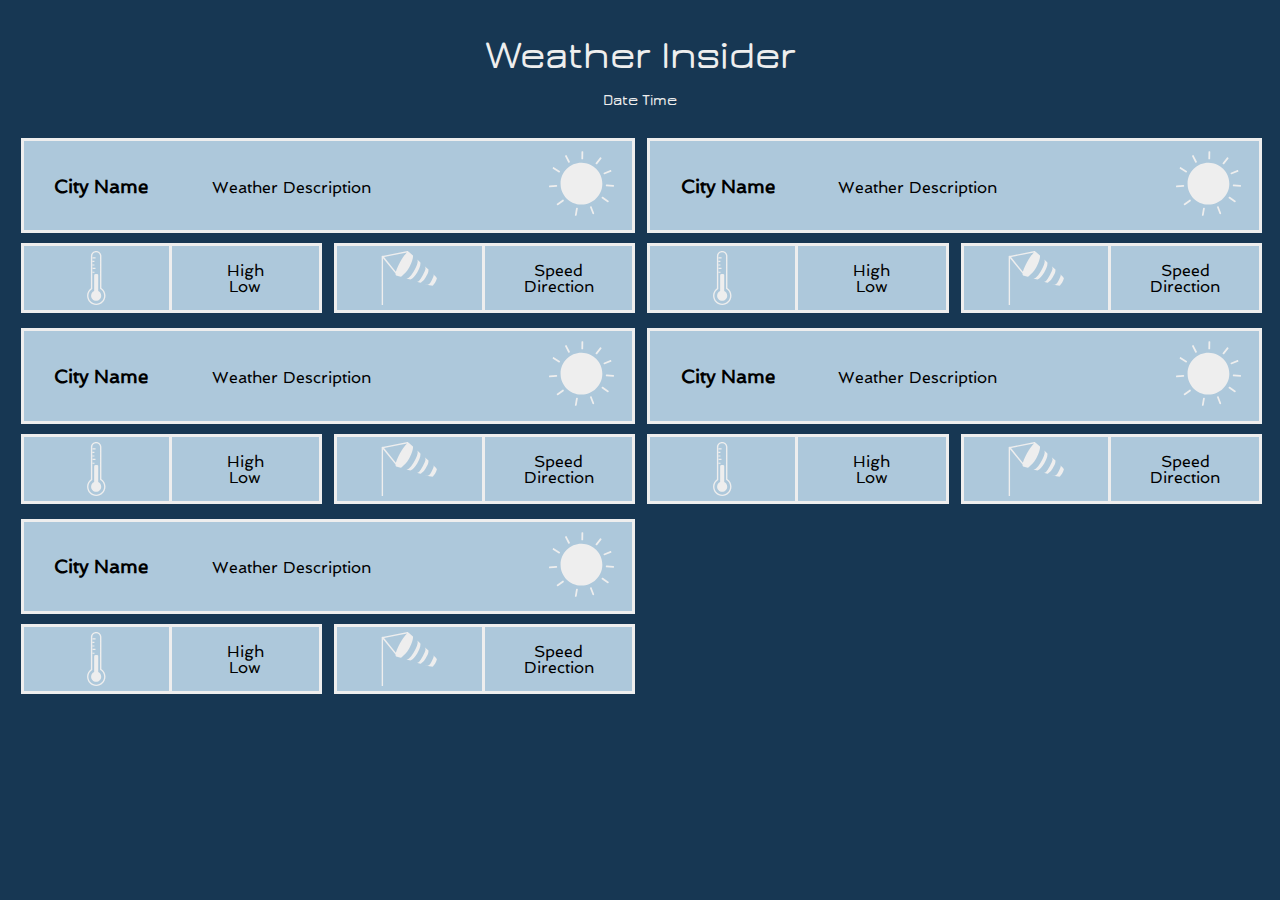
==== commit 8151cde3: "new title" ====
--- a/static.html
+++ b/static.html
@@ -6,7 +6,7 @@
 </head>
 <body>
 	<header>
-		<h1 id="page-title">Weather Data</h1>
+		<h1 id="page-title">Weather Insider</h1>
 		<div id="day-time">
 			<div id="date" class="no-styles">Date</div>
 			<div id="time" class="no-styles">Time</div>
